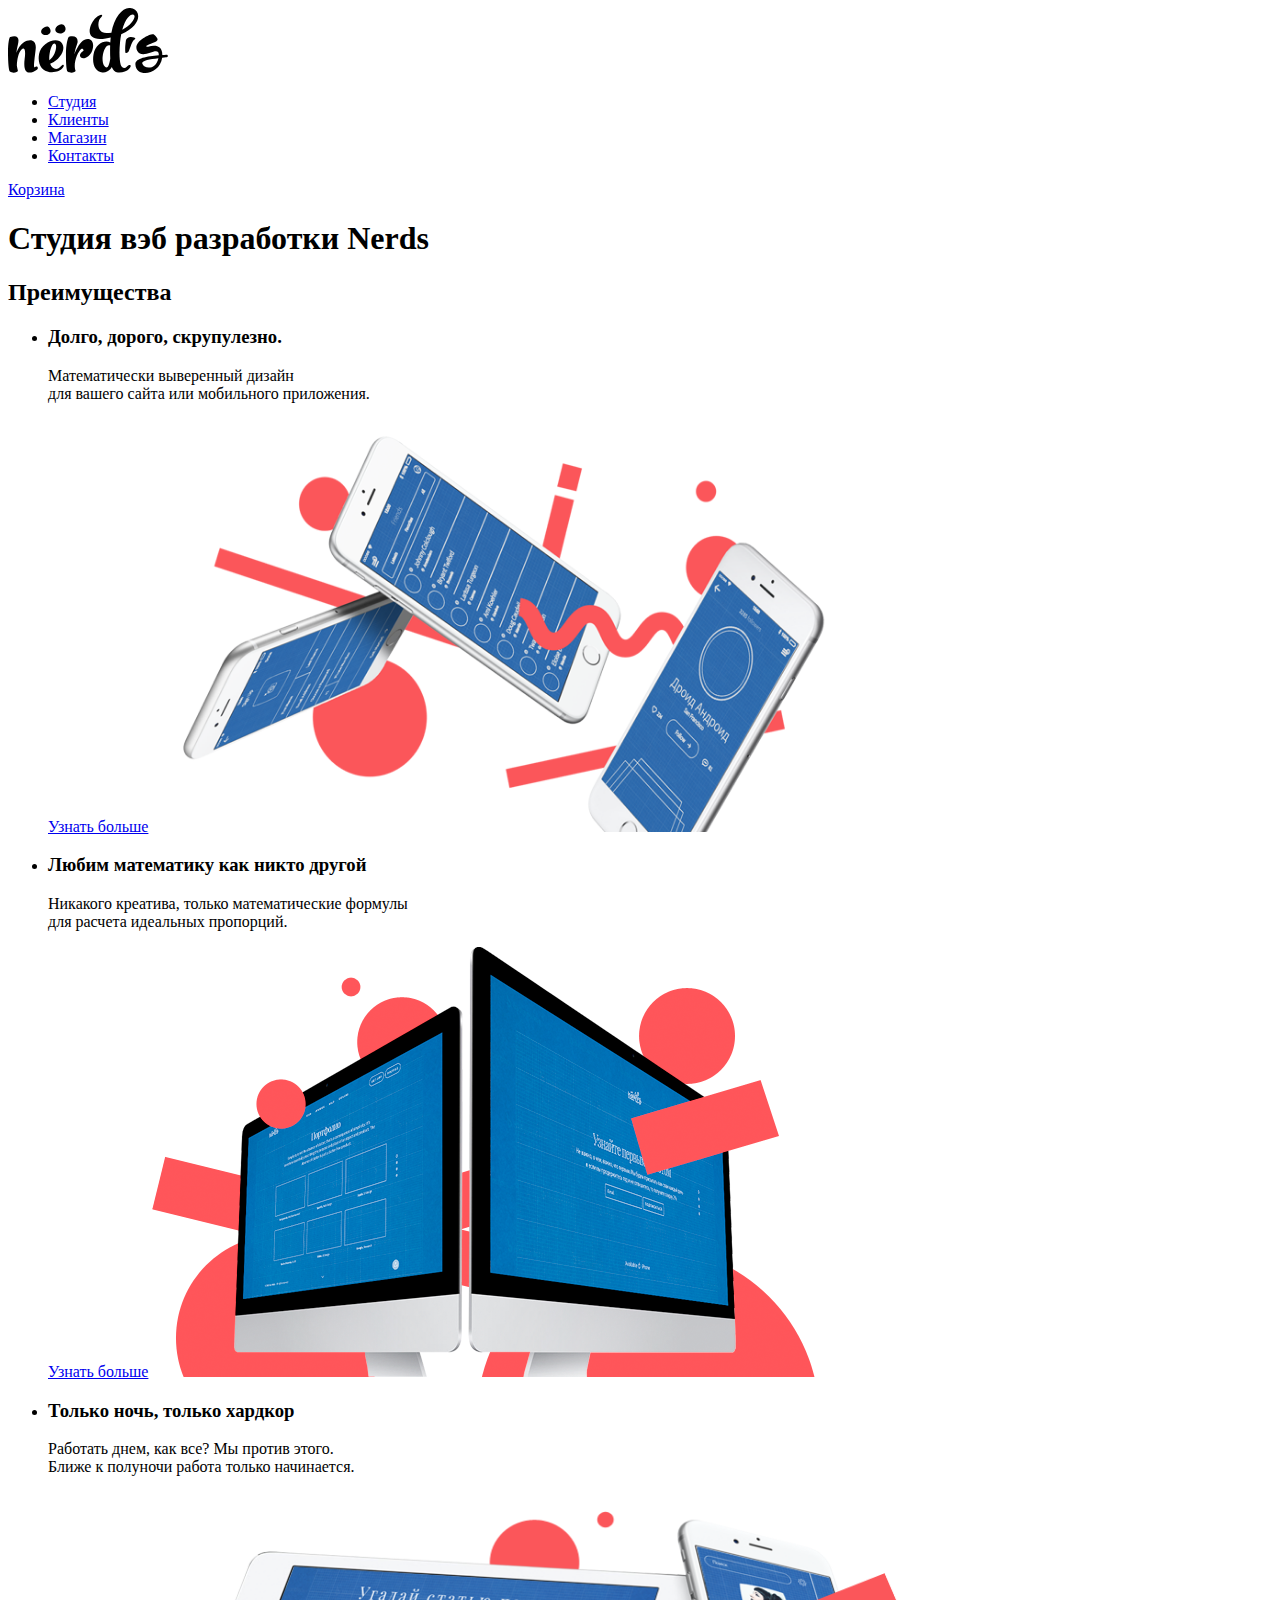
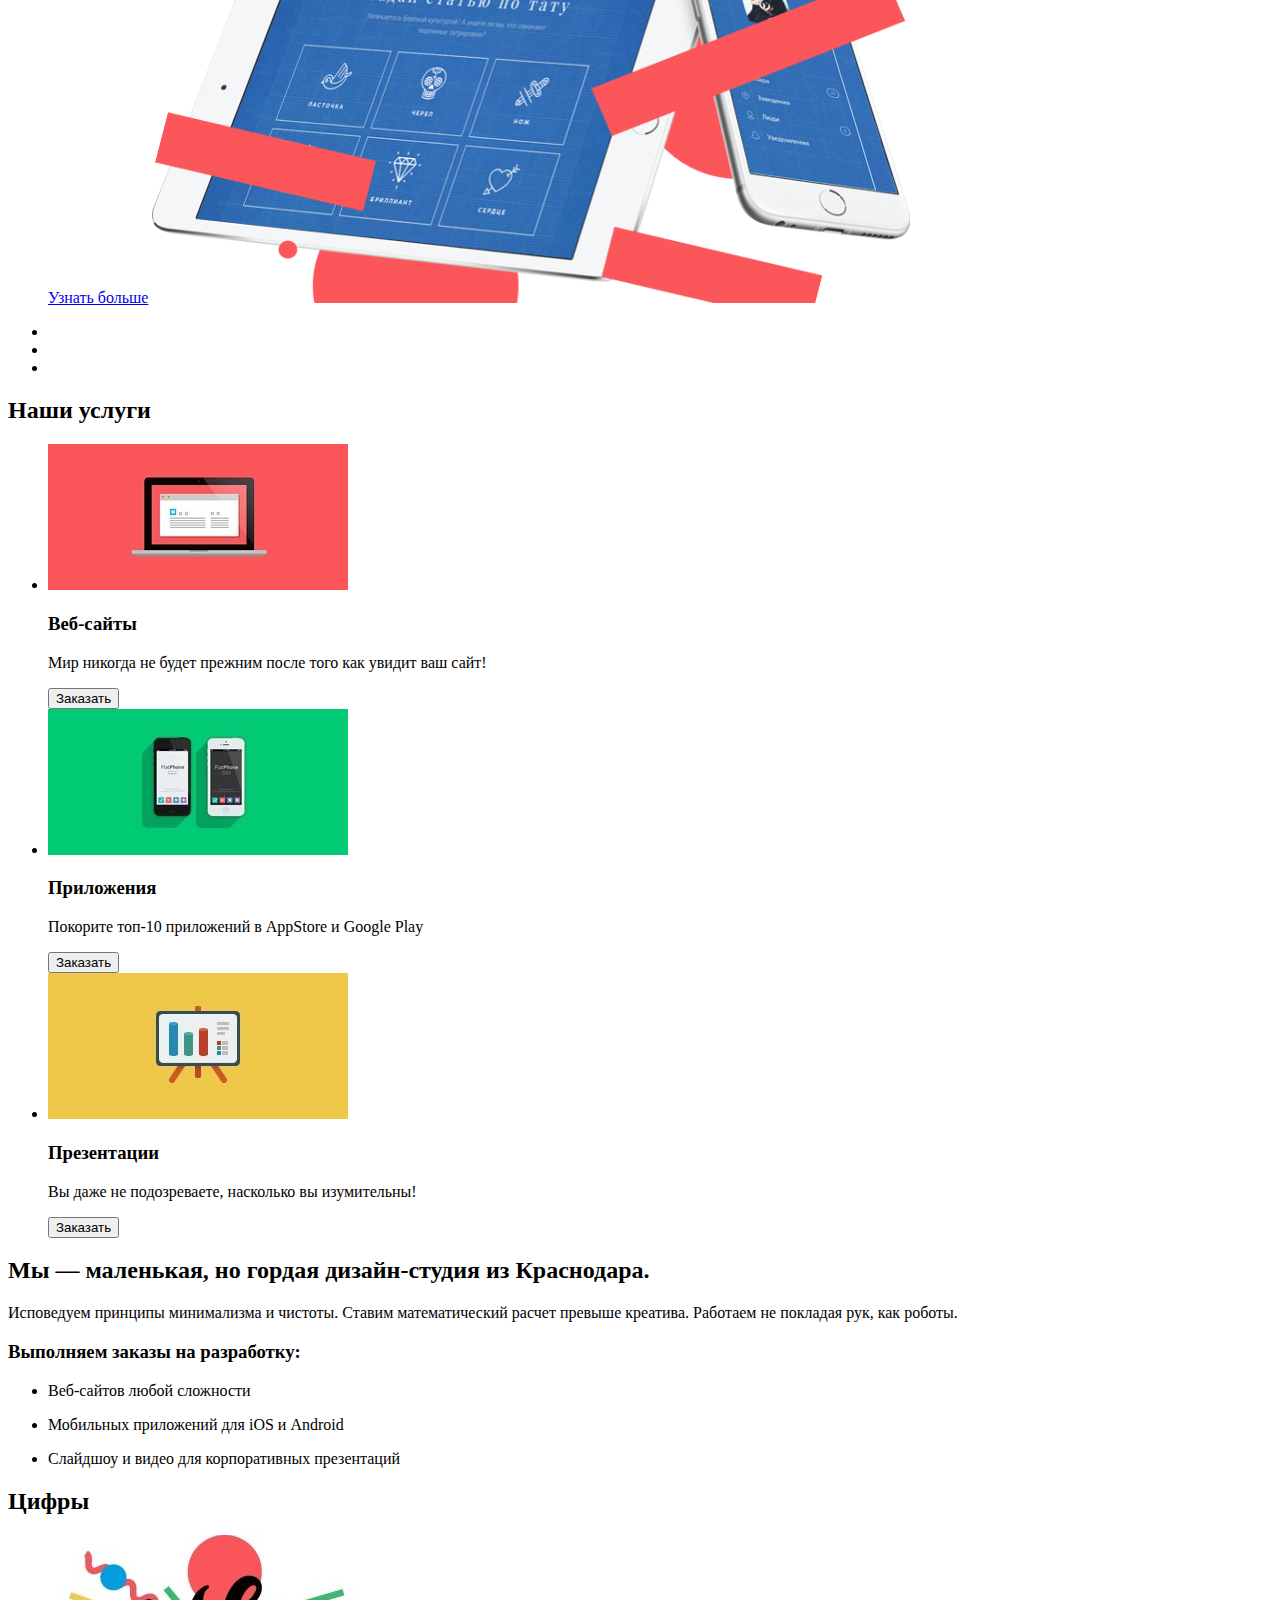
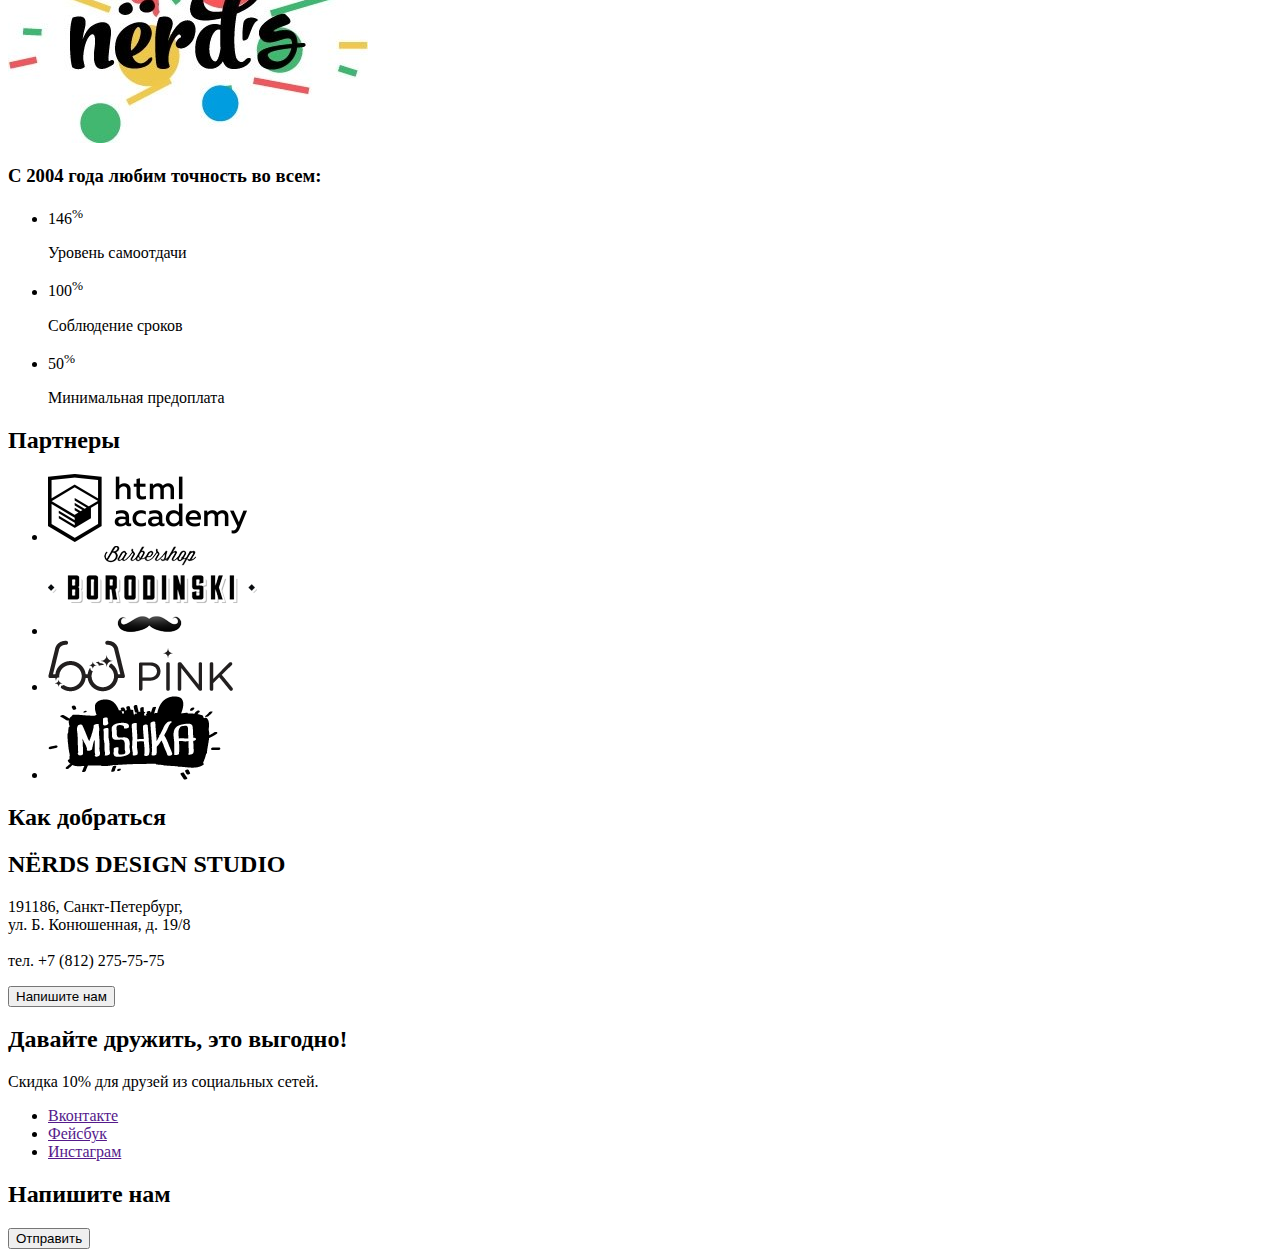
==== index.html @ 8a961022 "Добавил разметку пагинации слайдера" ====
<!DOCTYPE html>
<html lang="ru">

<head>
  <meta charset="utf-8">
  <title>HTML Academy: Нёрдс</title>
</head>

<body>
  <header>
    <nav>
      <a>
        <img src="/img/nerds-logo.svg" alt="Логотип компании Nerds">
      </a>
      <ul>
        <li><a href="blank.html">Студия</a></li>
        <li><a href="blank.html">Клиенты</a></li>
        <li><a href="catalog.html">Магазин</a></li>
        <li><a href="blank.html">Контакты</a></li>
      </ul>
      <a href="blank.html">Корзина</a>
    </nav>
  </header>
  <main>
    <h1>Студия вэб разработки Nerds</h1>
    <section>
      <h2>Преимущества</h2>
      <ul>
        <li>
          <h3>Долго, дорого, скрупулезно.</h3>
          <p>Математически выверенный дизайн <br>
            для вашего сайта или мобильного приложения.</p>
          <a href="blank.html">Узнать больше</a>
          <img width="698" height="413" src="/img/nerds_index_slide1_.png_0.png" alt="Изображение мобильных телефонов">
        </li>
        <li>
          <h3>Любим математику как никто другой</h3>
          <p>Никакого креатива, только математические формулы <br>
            для расчета идеальных пропорций.</p>
          <a href="blank.html">Узнать больше</a>
          <img src="/img/nerds_index_slide2_.png_0.png" alt="Изображение мониторов">
        </li>
        <li>
          <h3>Только ночь, только хардкор</h3>
          <p>Работать днем, как все? Мы против этого.<br>
            Ближе к полуночи работа только начинается.</p>
          <a href="blank.html">Узнать больше</a>
          <img width="759" height="411" src="/img/nerds_index_slide3_.png_0.png" alt="Приложения">
        </li>
      </ul>
      <!-- пагинация для слайдера -->
      <ul>
        <li>
          <a href="#"></a>
        </li>
        <li>
          <a href="#"></a>
        </li>
        <li>
          <a href="#"></a>
        </li>
      </ul>
    </section>
    <section>
      <h2>
        Наши услуги
      </h2>
      <ul>
        <li>
          <img src="/img/illustration_1_2234.jpg" alt="Изображение веб-сайты">
          <h3>Веб-сайты</h3>
          <p>Мир никогда не будет прежним после того как увидит ваш сайт!</p>
          <button type="button">Заказать</button>
        </li>
        <li> <img src="/img/illustration_2_2233.jpg" alt="Изображение Приложения">
          <h3>Приложения</h3>
          <p>Покорите топ-10 приложений в AppStore и Google Play</p>
          <button type="button">Заказать</button>
        </li>
        <li> <img src="/img/illustration_3_2232.jpg" alt="Изображение презентации">
          <h3>Презентации</h3>
          <p>Вы даже не подозреваете, насколько вы изумительны!</p>
          <button type="button">Заказать</button>
        </li>
      </ul>
    </section>
    <section>
      <h2>Мы — маленькая, но гордая дизайн-студия из Краснодара.</h2>
      <p>Исповедуем принципы минимализма и чистоты. Ставим математический расчет превыше креатива. Работаем не покладая
        рук, как роботы.</p>
      <h3>Выполняем заказы на разработку:</h3>
      <ul>
        <li>
          <p>Веб-сайтов любой сложности</p>
        </li>
        <li>
          <p>Мобильных приложений для iOS и Android</p>
        </li>
        <li>Слайдшоу и видео для корпоративных презентаций</li>
      </ul>
    </section>
    <section>
      <h2>Цифры</h2>
      <img src="/img/nerds_illustration_2231.jpg" alt="Логотип на фоне" width="360" height="208">
      <h3>С 2004 года любим точность во всем:</h3>
      <ul>
        <li>
          <p>146<sup>%</sup></p>
          <p>Уровень самоотдачи</p>
        </li>
        <li>
          <p>100<sup>%</sup></p>
          <p>Соблюдение сроков</p>
        </li>
        <li>
          <p>50<sup>%</sup></p>
          <p>Минимальная предоплата</p>
        </li>
      </ul>
    </section>
    <section>
      <h2>Партнеры</h2>
      <ul>
        <li><a href="https://htmlacademy.ru/intensive/htmlcss"><img src="/img/logo_1.png_2227.png"
              alt="логотип html academy" width="199" height="68"></a></li>
        <li><a href="blank.html"><img src="/img/logo_2.png_2228.png" alt="лого барбершоп бородинский" width="209"
              height="90"></a></li>
        <li><a href="blank.html"><img src="/img/logo_3.png_2229.png" alt="лого pink" width="185" height="52"></a></li>
        <li><a href="blank.html"><img src="/img/logo_4.png_2230.png" alt="лого mishka" width="173" height="84"></a></li>
      </ul>
    </section>
  </main>
  <footer>
    <section>
      <h2>Как добраться</h2>

      <!-- Блок карты: интерактивная карта. Высота карты постоянная, ширина подстраивается под ширину вьюпорта, но не уже контентной ширины макета. На карте размещён маркер. Центр карты соответствует центру блока в макете. Допустимо использовать как стандартный, так и кастомный маркер. Реализация по желанию. -->
    </section>
    <section>
      <h2>NЁRDS DESIGN STUDIO</h2>
      <p>191186, Санкт-Петербург,<br>
        ул. Б. Конюшенная, д. 19/8<br>
        <br>
        тел. +7 (812) 275-75-75</p>
        <!-- Клик по кнопке «Напишите нам» открывает модальное окно с формой обратной связи. Окно позиционируется относительно вьюпорта, а не страницы. -->
      <button type="button">Напишите нам</button>
    </section>
    <section>
      <h2>Давайте дружить, это выгодно!</h2>
      <p>Скидка 10% для друзей из социальных сетей.</p>
      <ul>
        <li><a href="">Вконтакте</a></li>
        <li><a href="">Фейсбук</a></li>
        <li><a href="">Инстаграм</a></li>
      </ul>
    </section>
  </footer>
<section>
  <h2>Напишите нам</h2>
  <form action="">
    <!-- Реализовать Форму -->
  </form>
  <button type="button">Отправить</button>
</section>
</body>

</html>
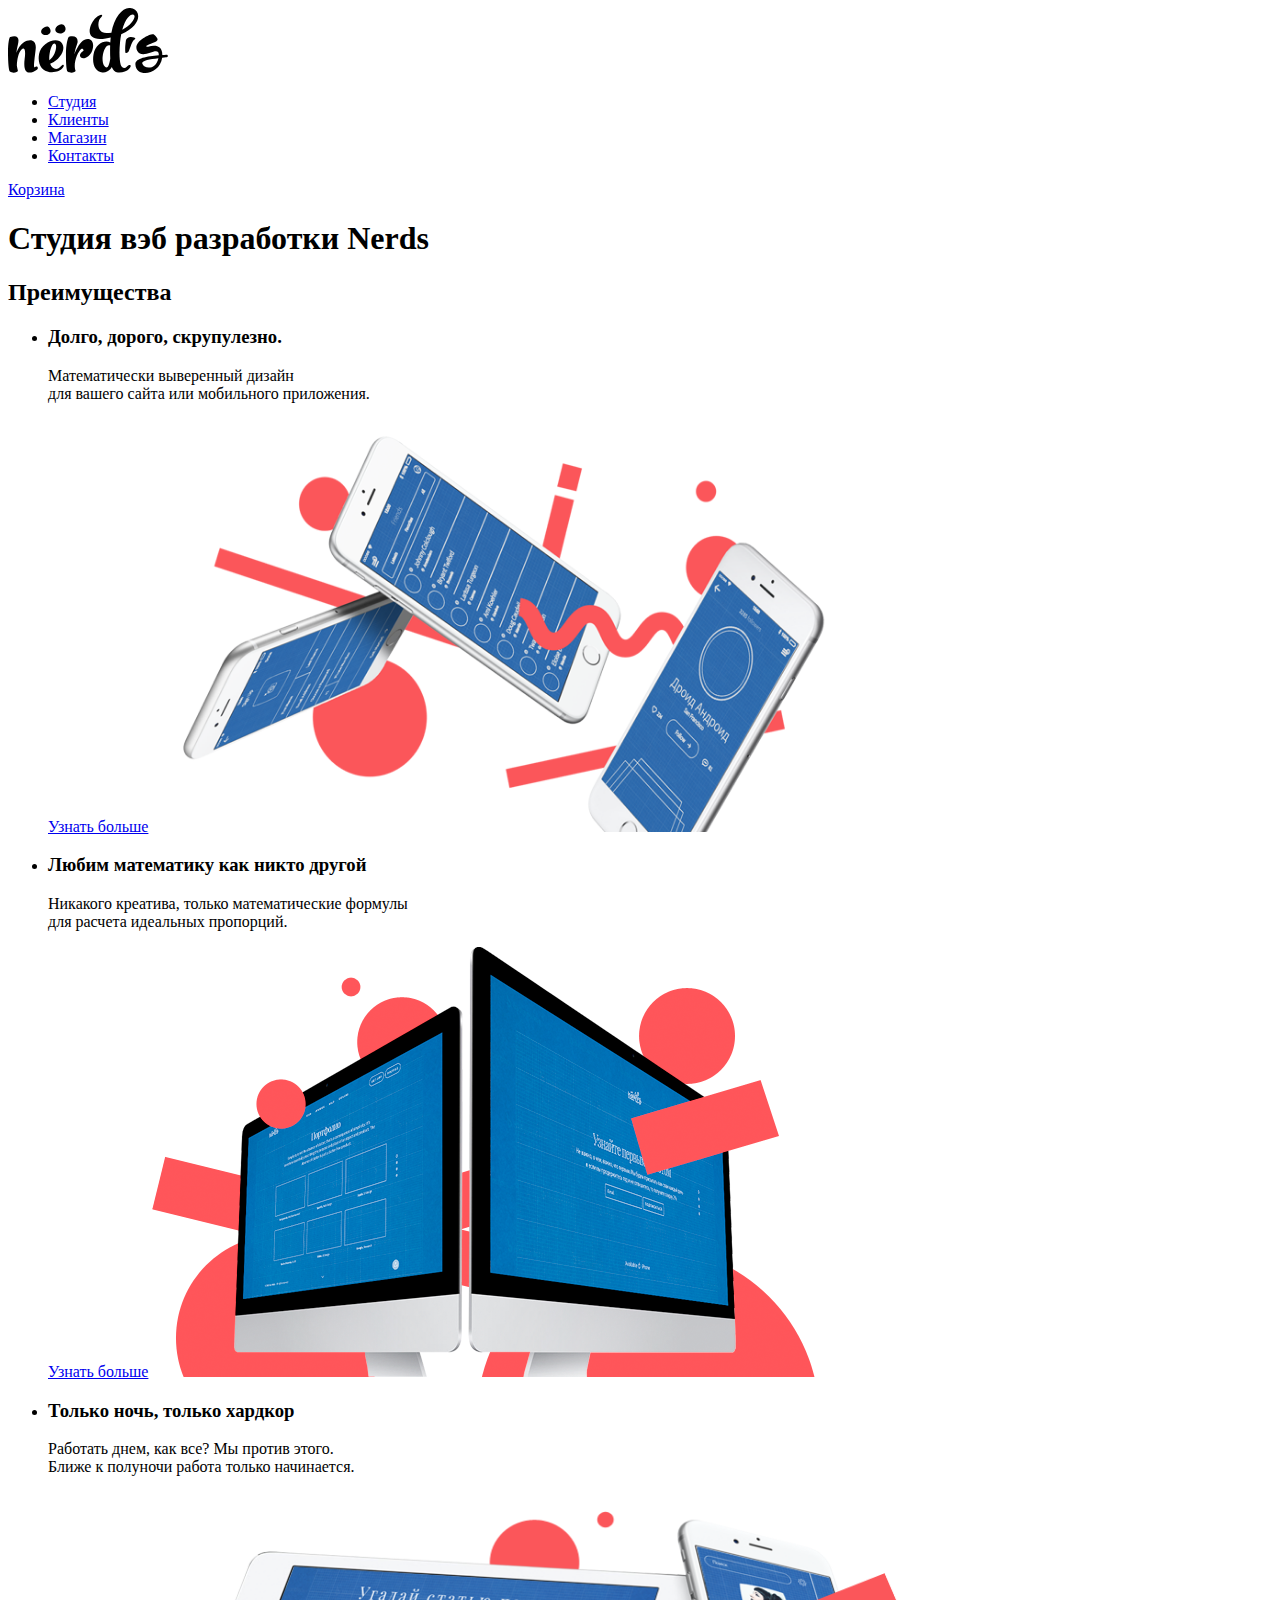
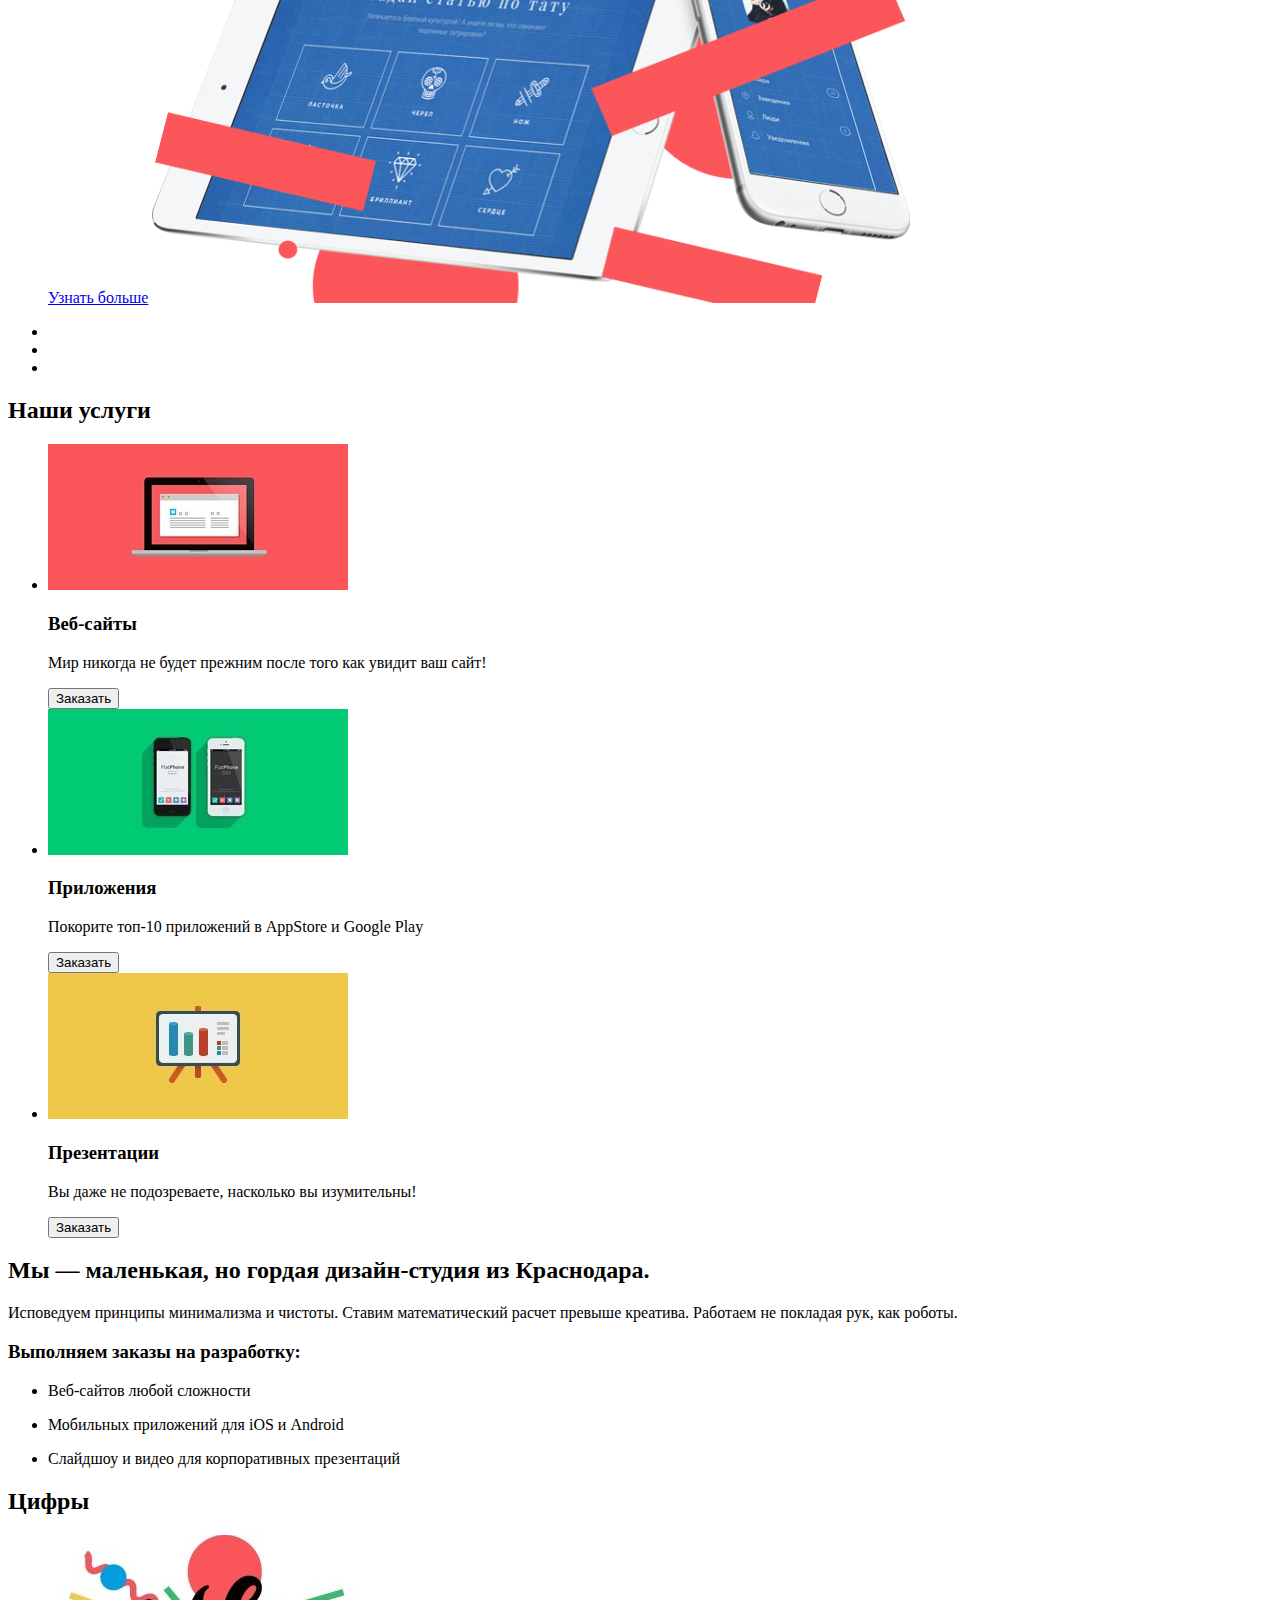
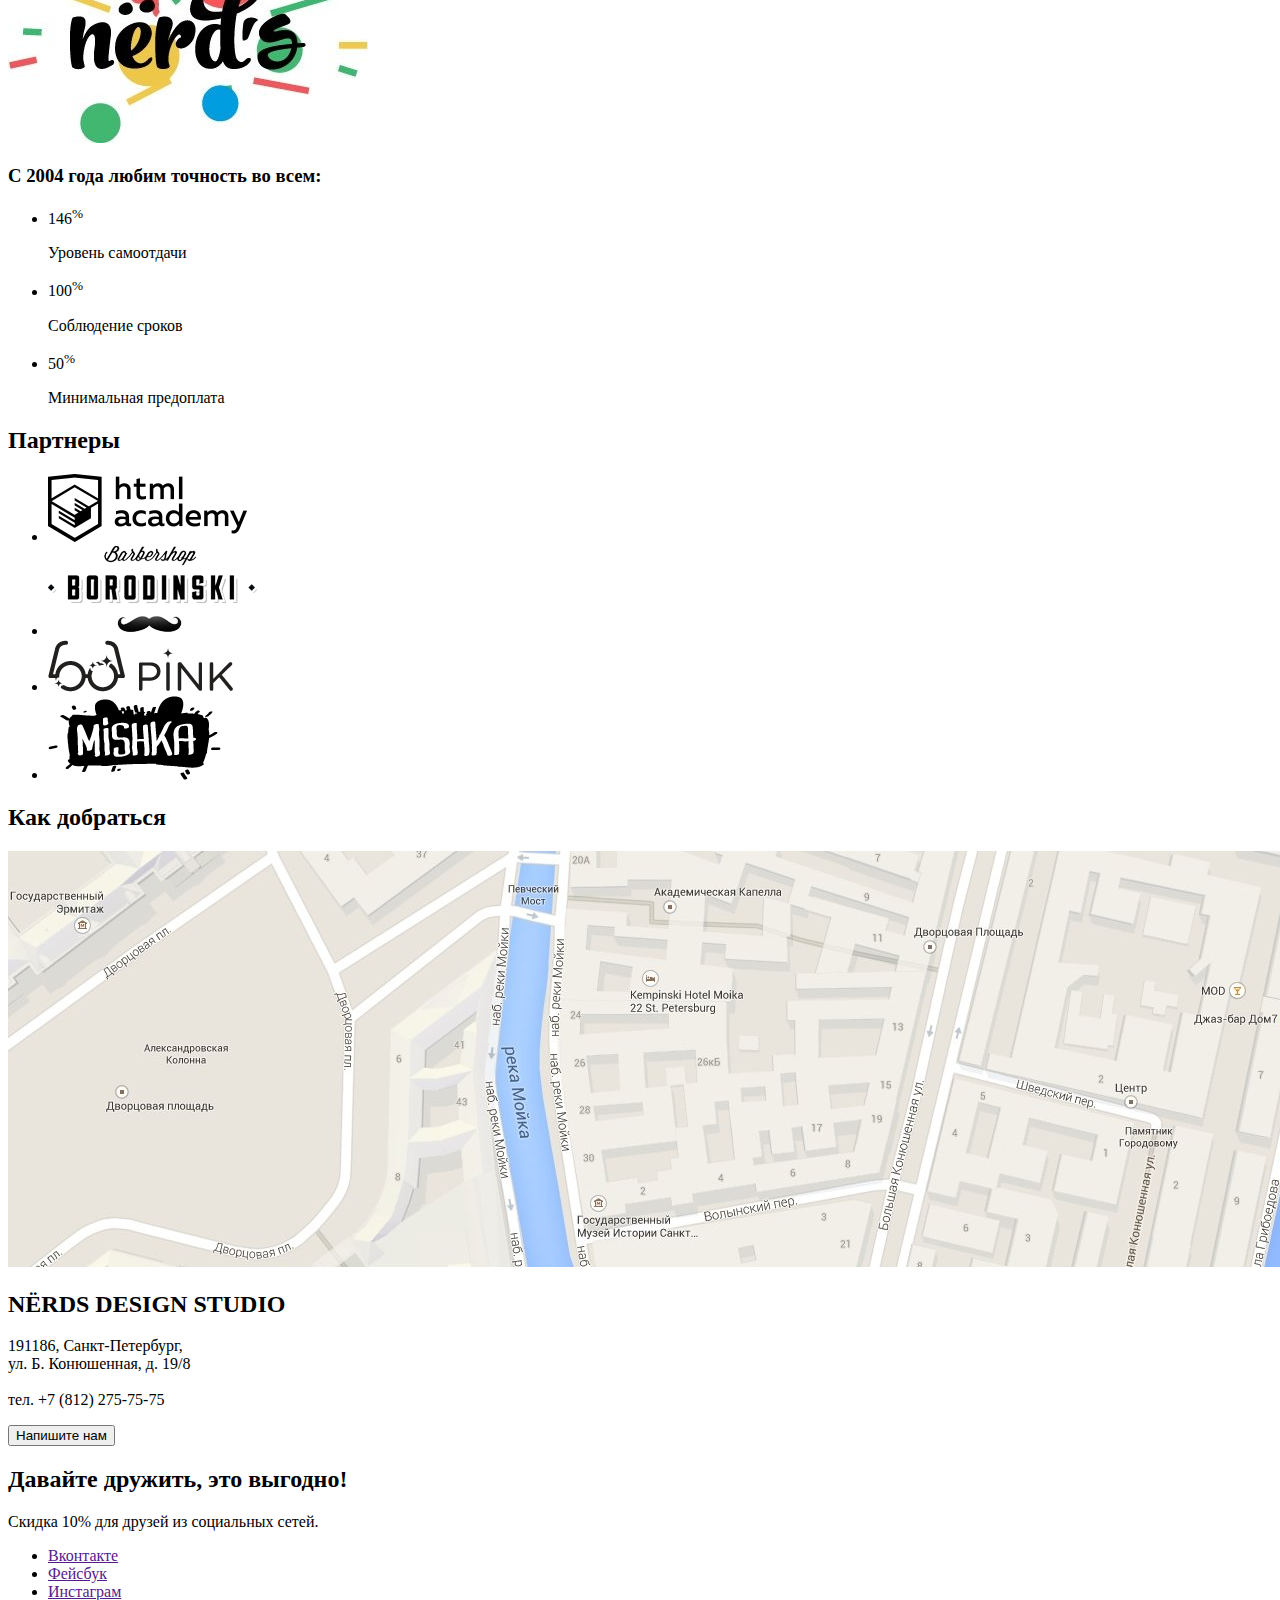
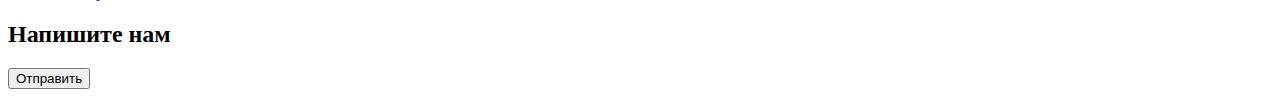
==== commit 9336dd07: "Добавил изображение карты в футер" ====
--- a/index.html
+++ b/index.html
@@ -133,7 +133,7 @@
   <footer>
     <section>
       <h2>Как добраться</h2>
-
+      <img src="/img/map_1_1999.jpg" alt="Изображение карты с маркером" width="1440" height="416">
       <!-- Блок карты: интерактивная карта. Высота карты постоянная, ширина подстраивается под ширину вьюпорта, но не уже контентной ширины макета. На карте размещён маркер. Центр карты соответствует центру блока в макете. Допустимо использовать как стандартный, так и кастомный маркер. Реализация по желанию. -->
     </section>
     <section>
@@ -142,7 +142,7 @@
         ул. Б. Конюшенная, д. 19/8<br>
         <br>
         тел. +7 (812) 275-75-75</p>
-        <!-- Клик по кнопке «Напишите нам» открывает модальное окно с формой обратной связи. Окно позиционируется относительно вьюпорта, а не страницы. -->
+      <!-- Клик по кнопке «Напишите нам» открывает модальное окно с формой обратной связи. Окно позиционируется относительно вьюпорта, а не страницы. -->
       <button type="button">Напишите нам</button>
     </section>
     <section>
@@ -155,13 +155,13 @@
       </ul>
     </section>
   </footer>
-<section>
-  <h2>Напишите нам</h2>
-  <form action="">
-    <!-- Реализовать Форму -->
-  </form>
-  <button type="button">Отправить</button>
-</section>
+  <section>
+    <h2>Напишите нам</h2>
+    <form action="">
+      <!-- Реализовать Форму -->
+    </form>
+    <button type="button">Отправить</button>
+  </section>
 </body>
 
 </html>
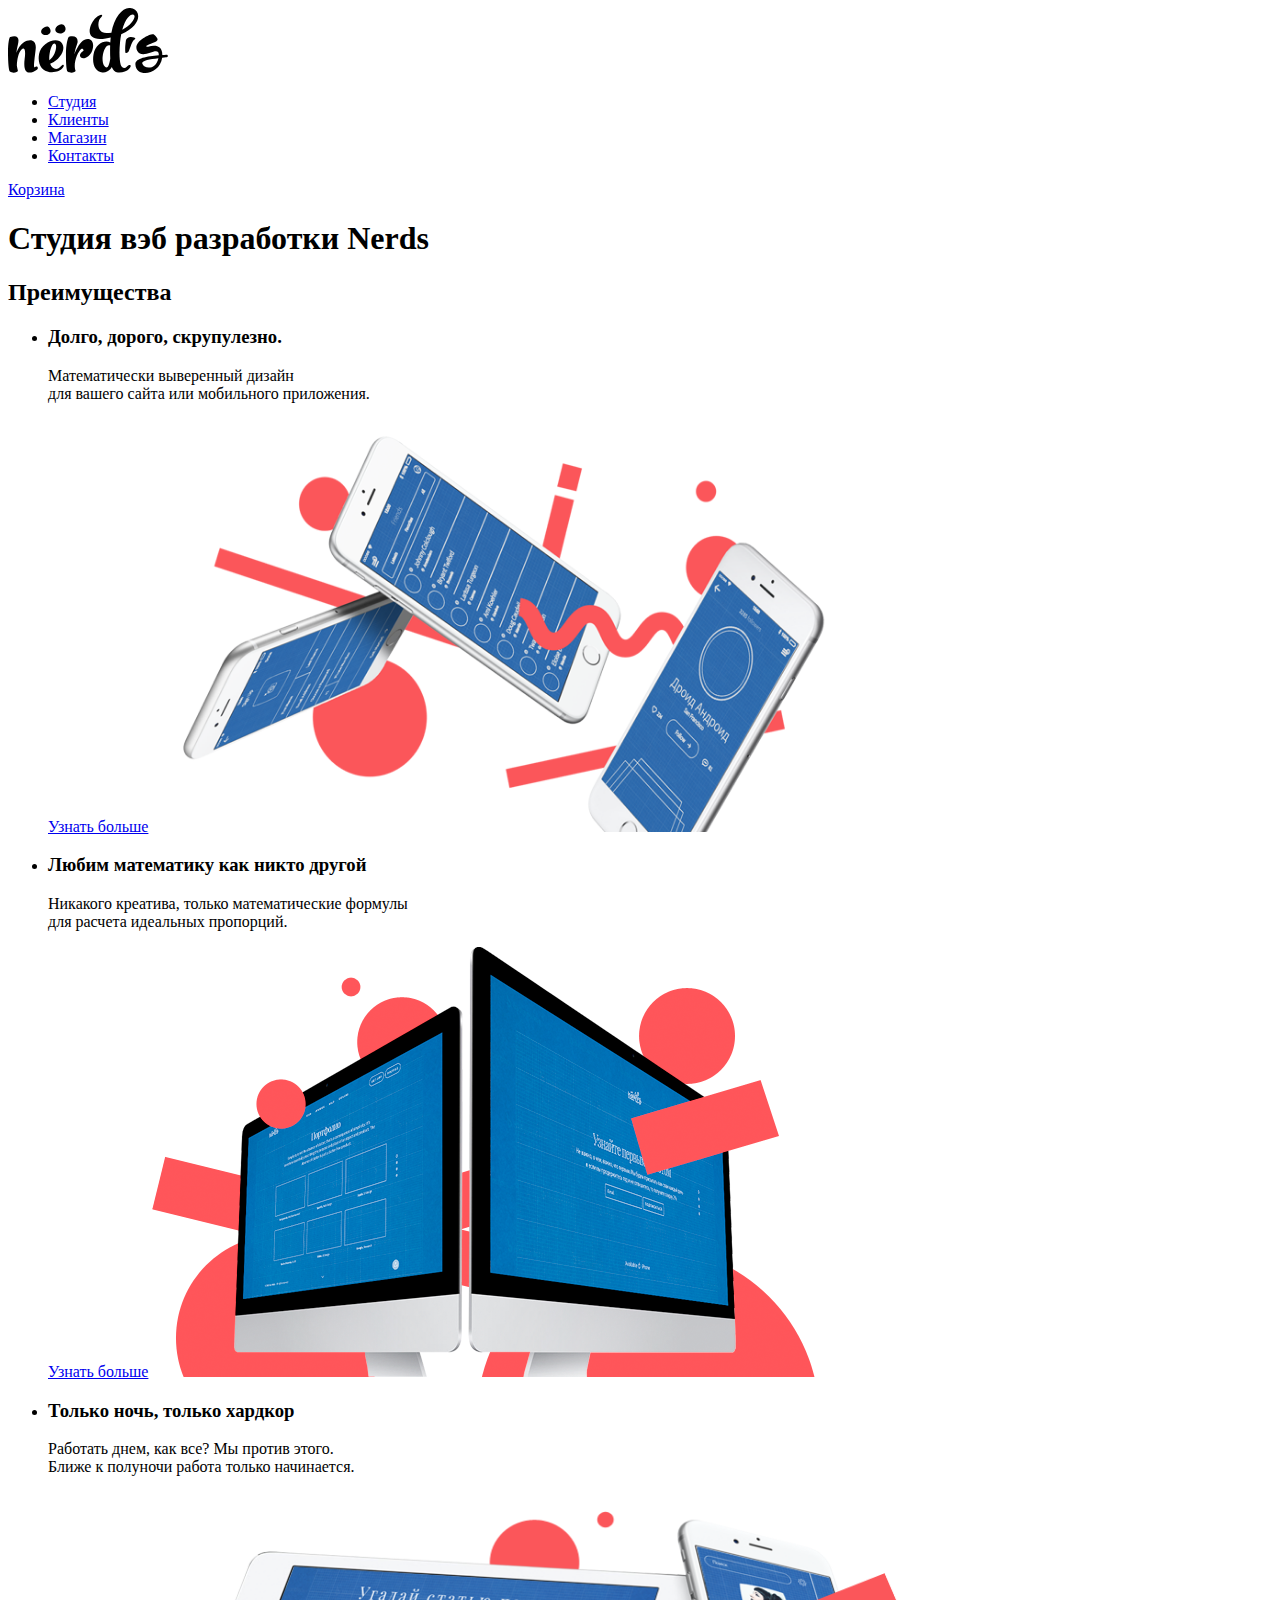
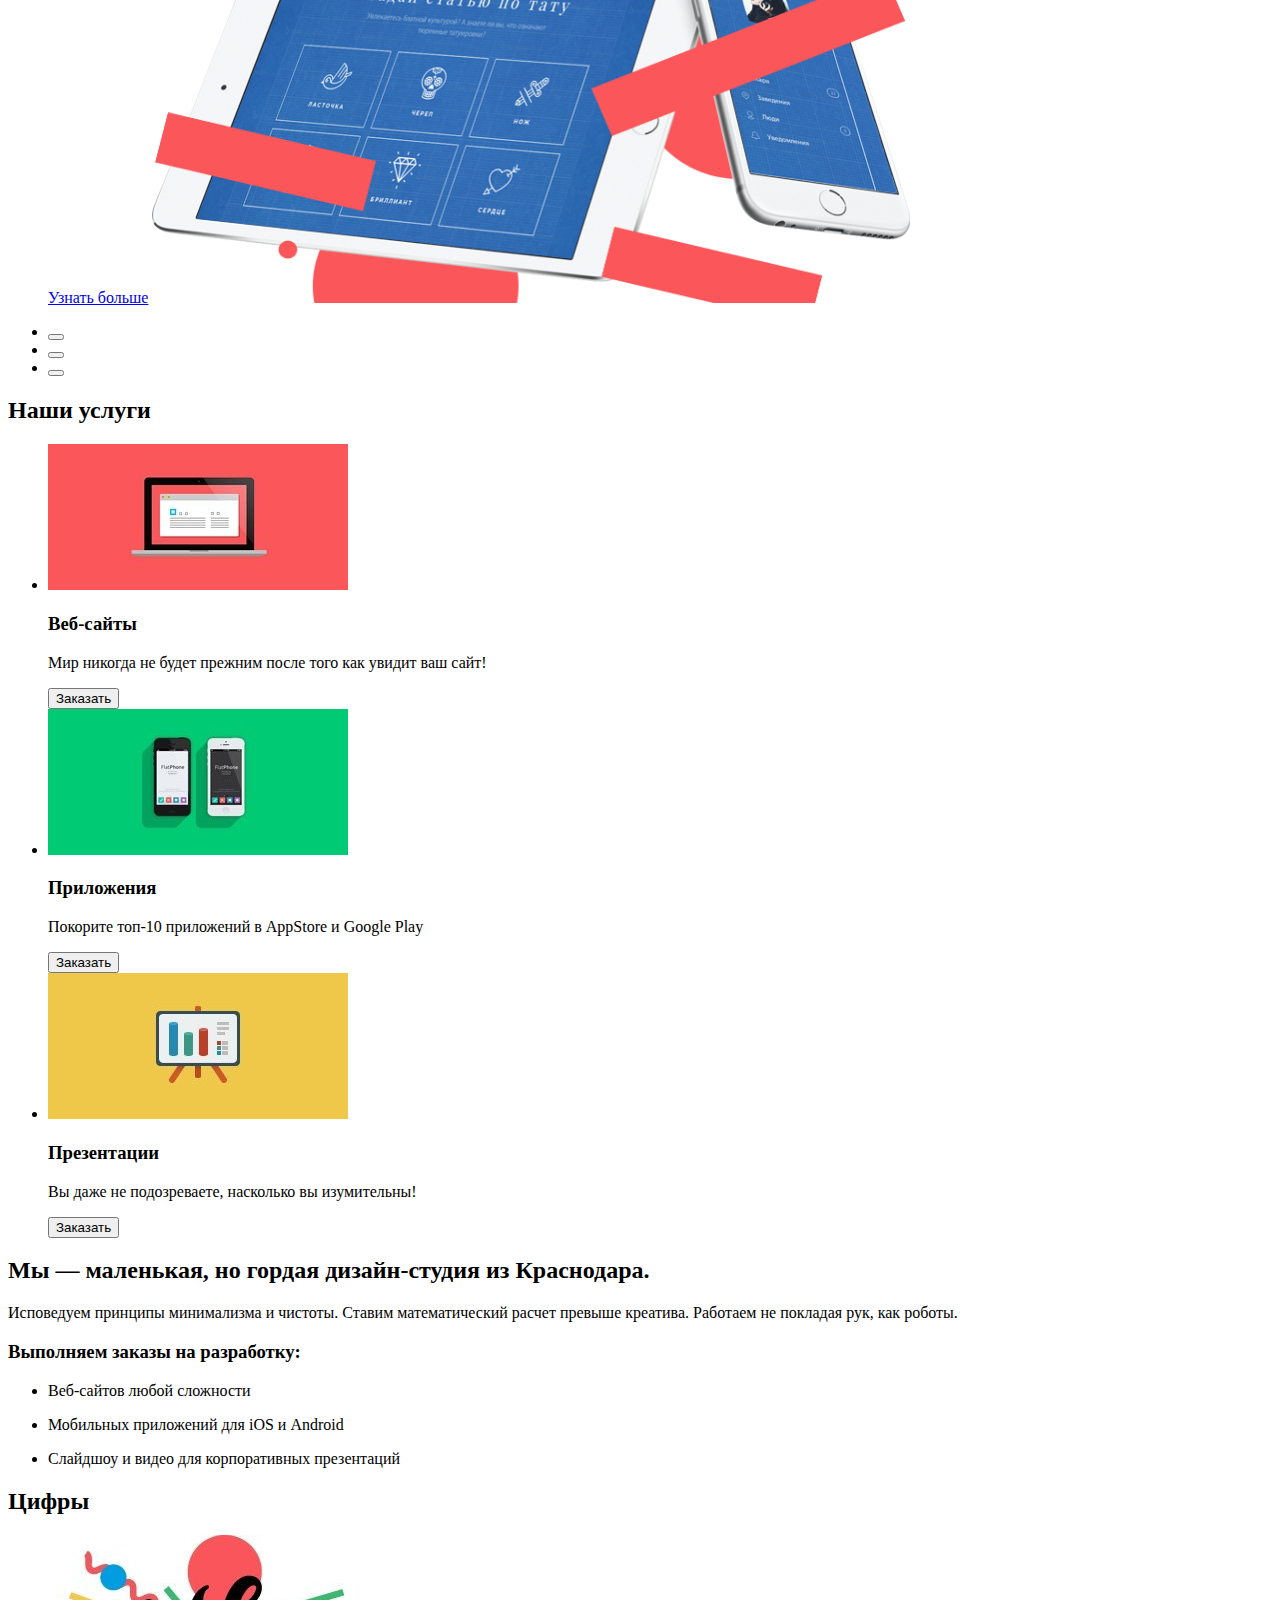
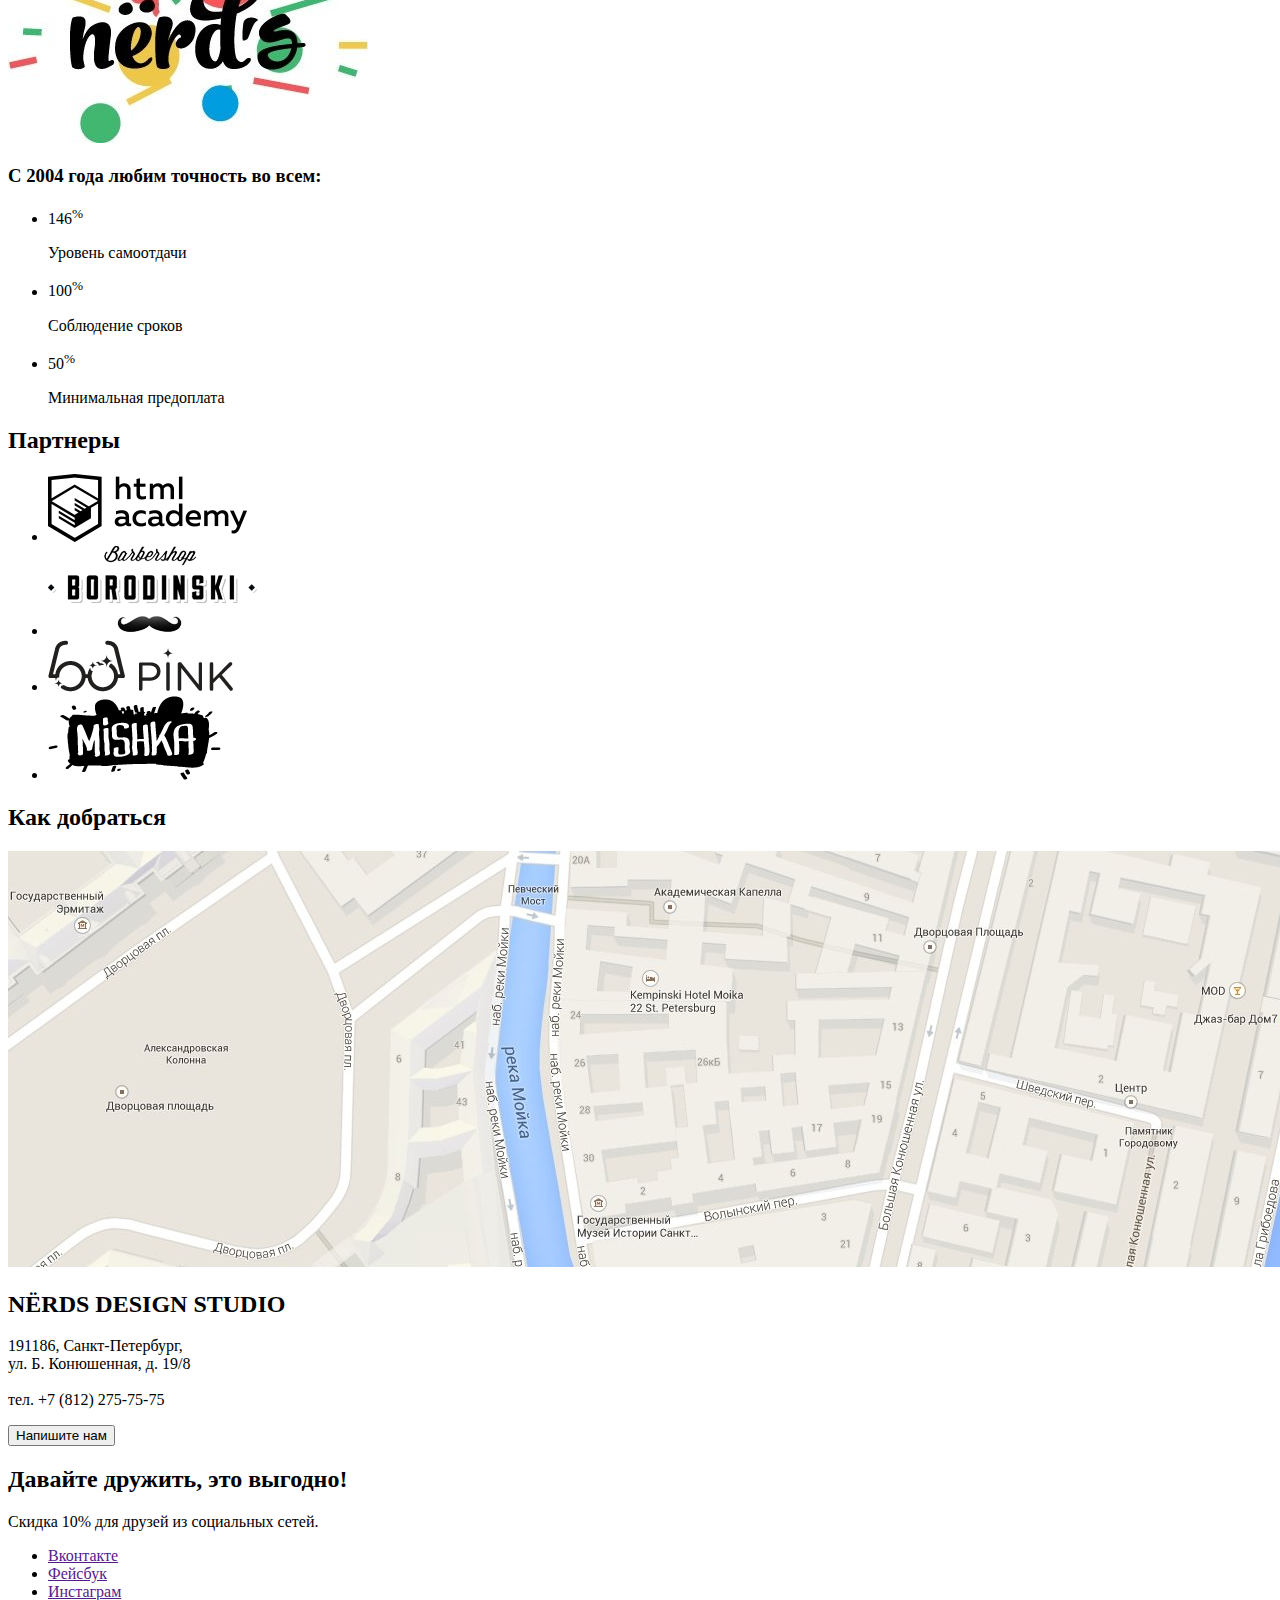
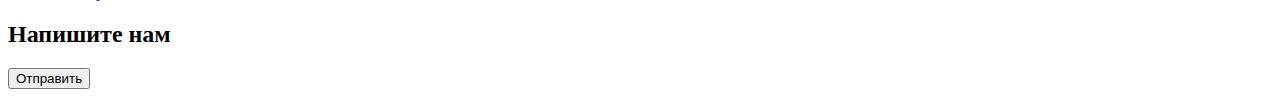
==== commit e3c6bc06: "Изменил теги для точек слайдера в шапке" ====
--- a/index.html
+++ b/index.html
@@ -10,7 +10,7 @@
   <header>
     <nav>
       <a>
-        <img src="/img/nerds-logo.svg" alt="Логотип компании Nerds">
+        <img src="/img/nerds-logo.svg" alt="Логотип компании Nerds" width="160" height="65">
       </a>
       <ul>
         <li><a href="blank.html">Студия</a></li>
@@ -51,13 +51,13 @@
       <!-- пагинация для слайдера -->
       <ul>
         <li>
-          <a href="#"></a>
+          <button></button>
         </li>
         <li>
-          <a href="#"></a>
+          <button></button>
         </li>
         <li>
-          <a href="#"></a>
+          <button></button>
         </li>
       </ul>
     </section>
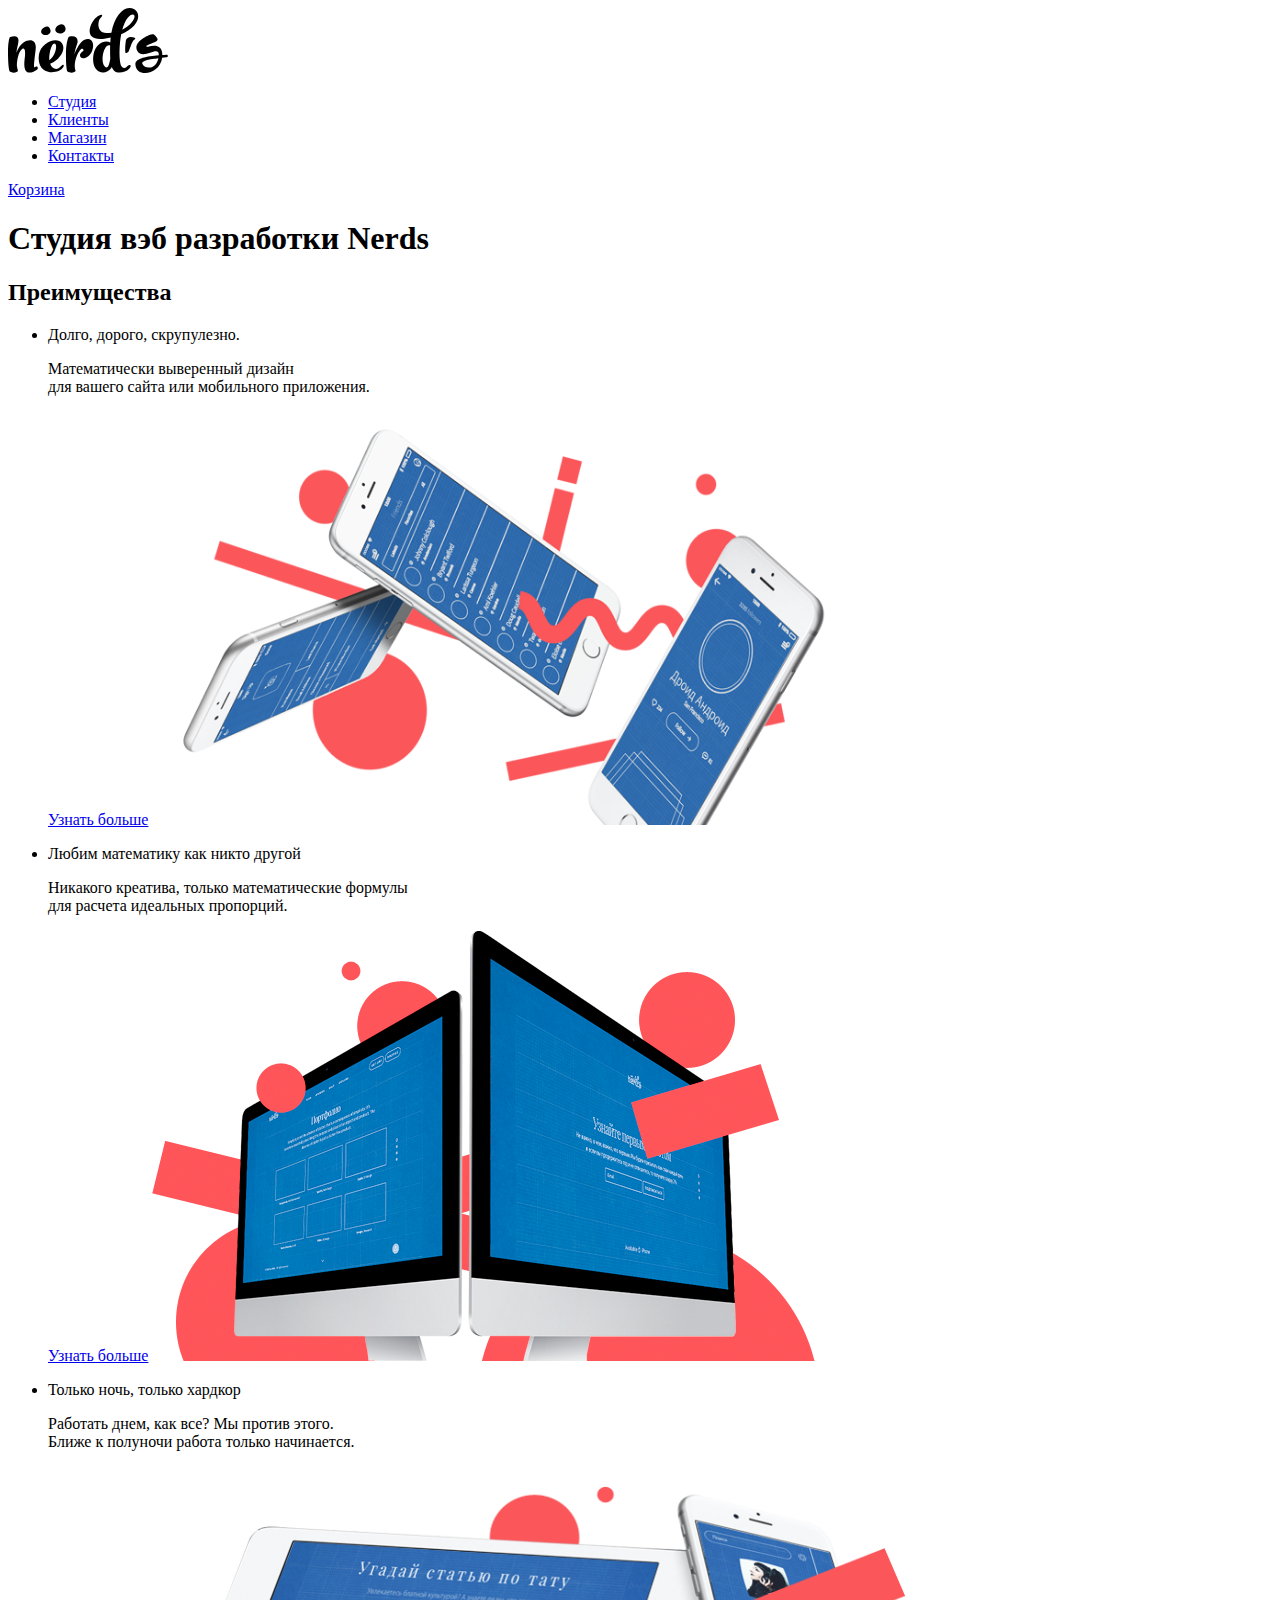
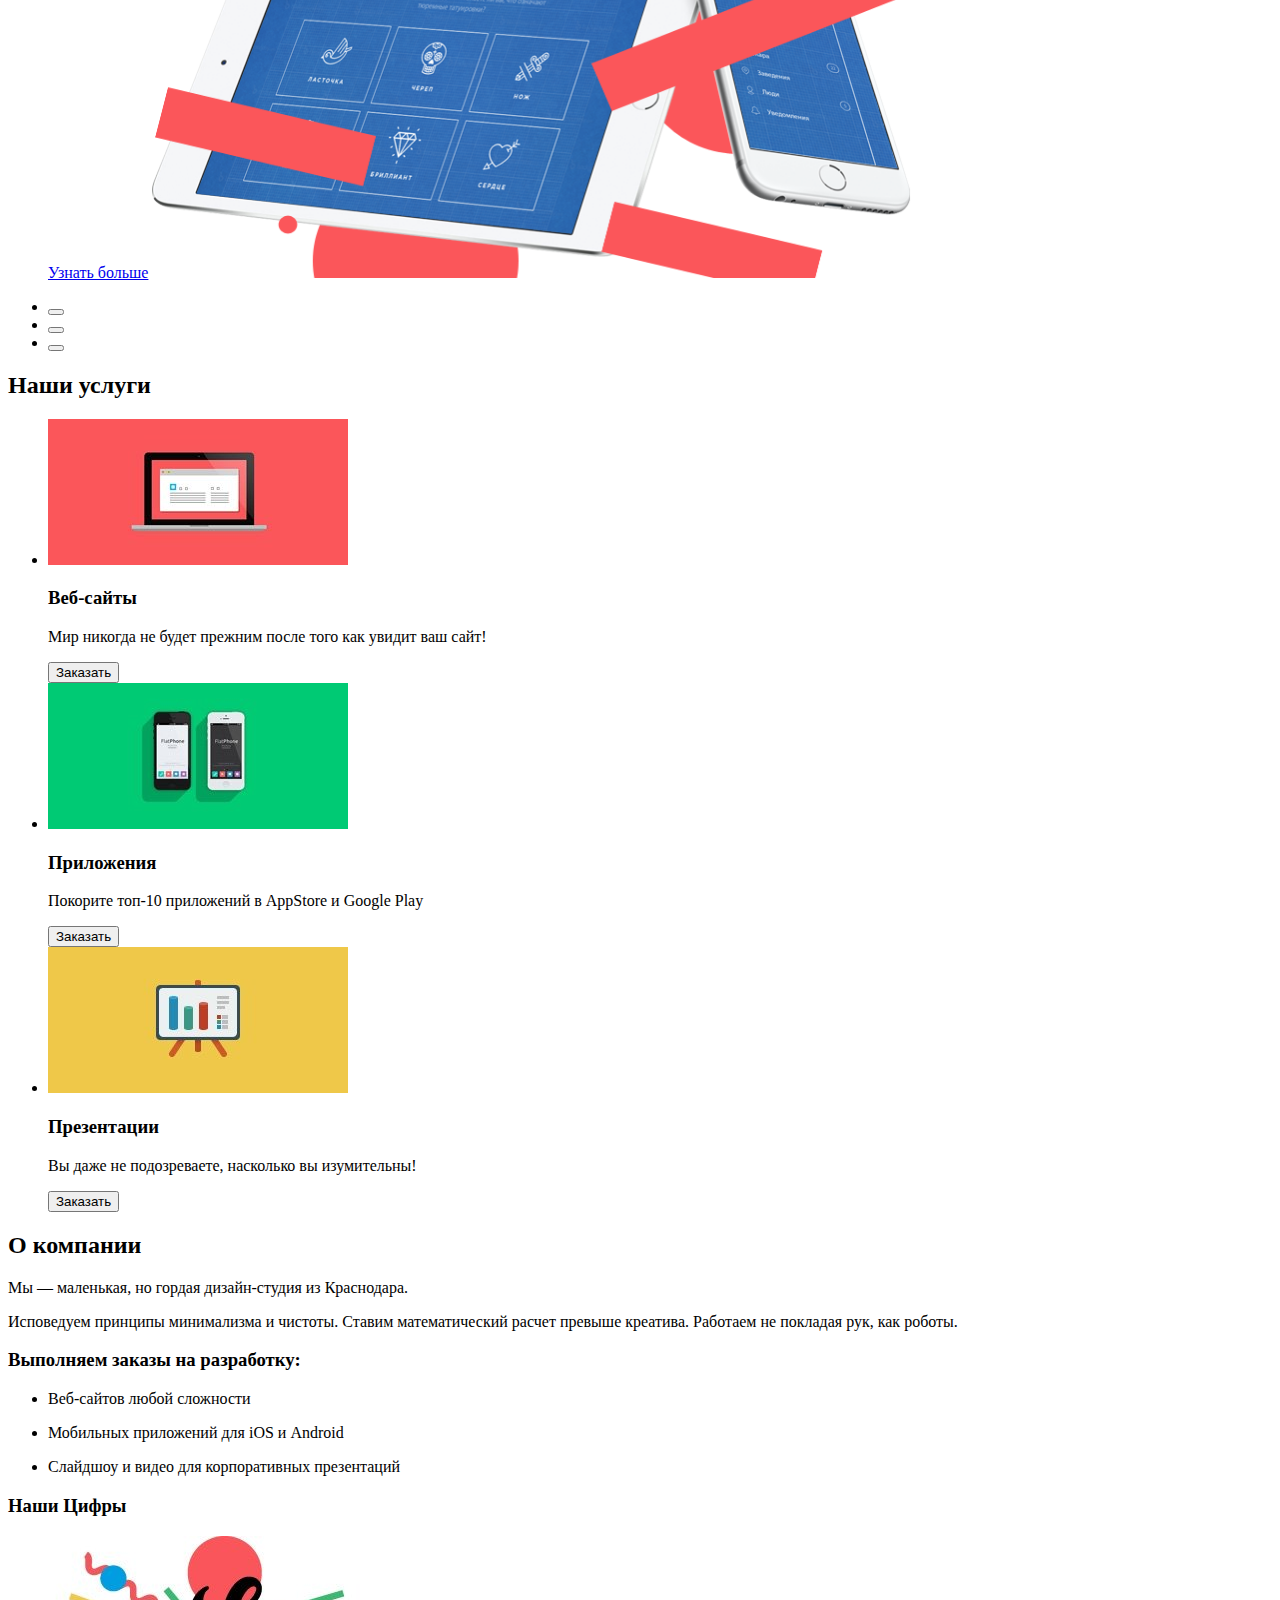
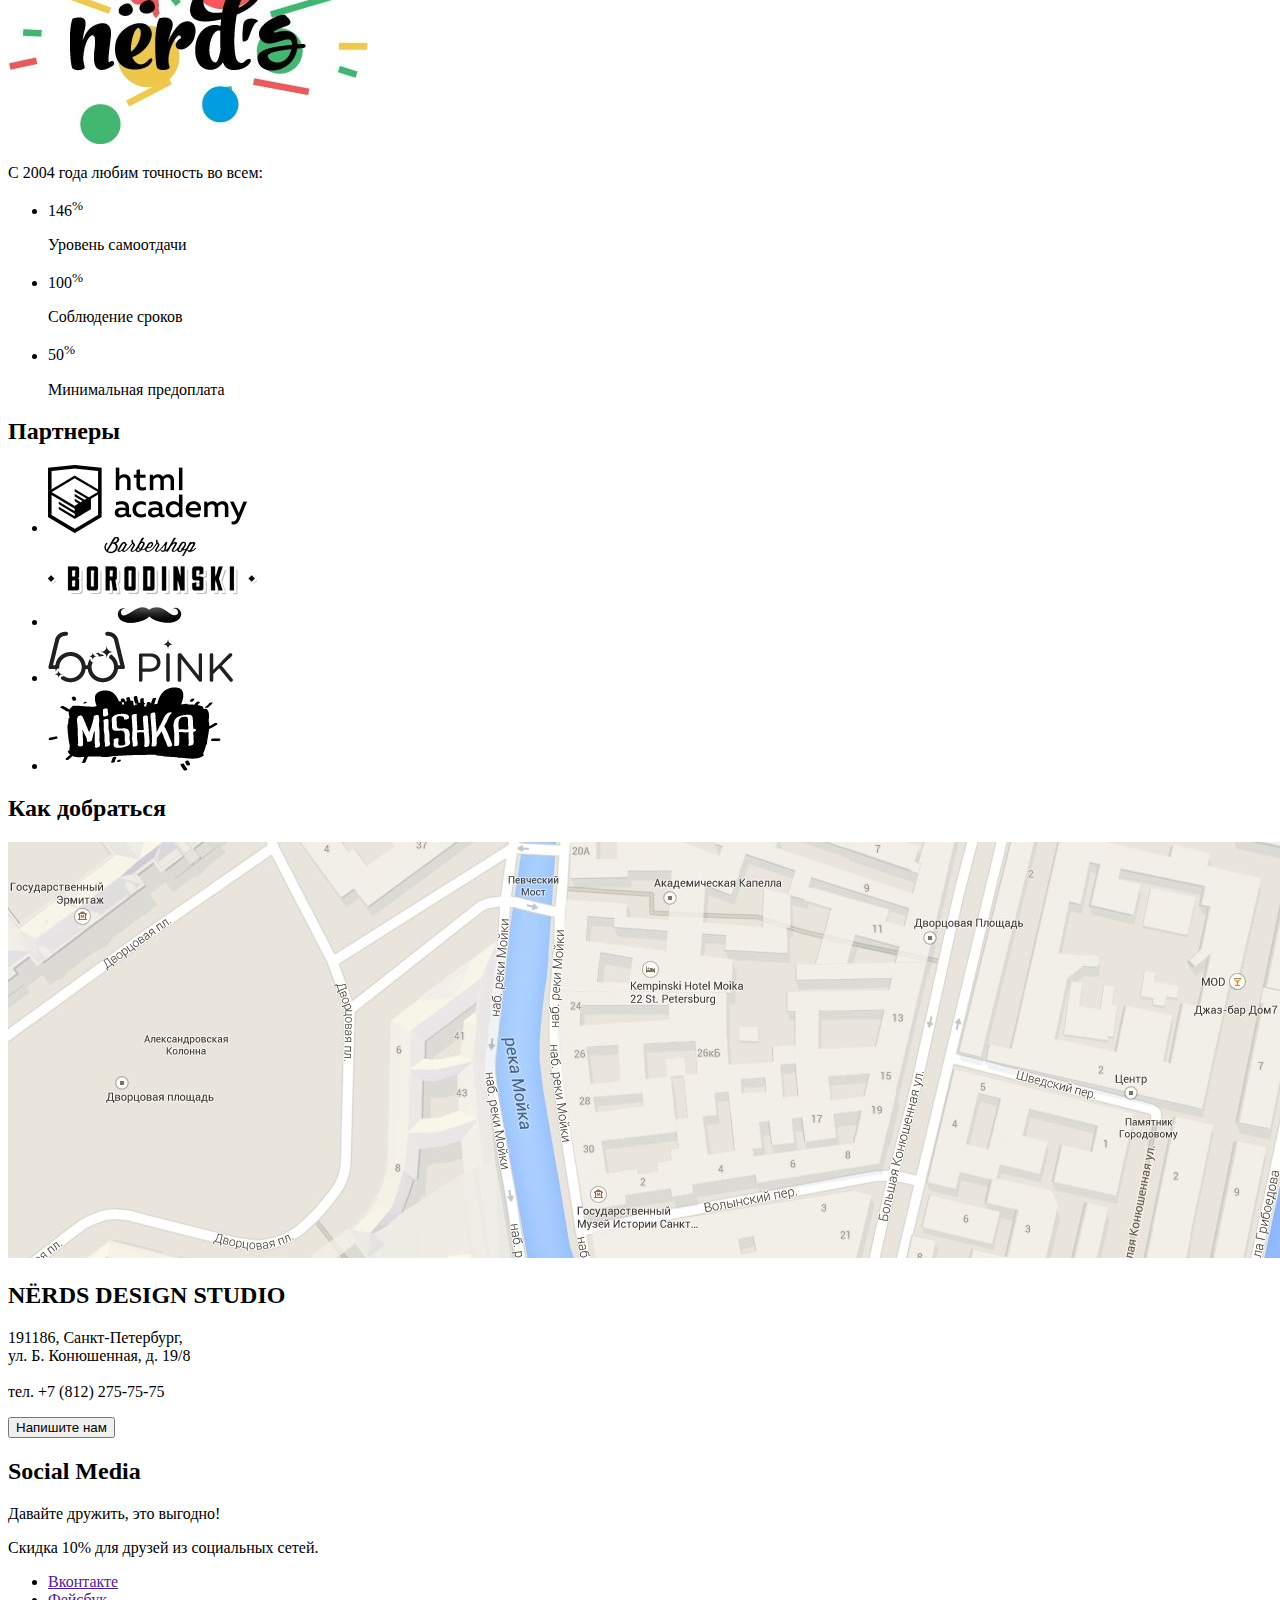
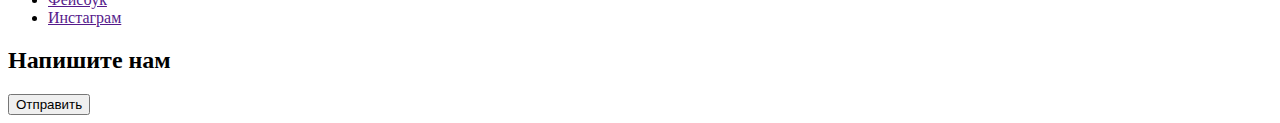
==== commit a37f9c31: "Внес правки в разметку заголовков" ====
--- a/index.html
+++ b/index.html
@@ -22,26 +22,26 @@
     </nav>
   </header>
   <main>
-    <h1>Студия вэб разработки Nerds</h1>
+    <h1 class="visually-hidden">Студия вэб разработки Nerds</h1>
     <section>
-      <h2>Преимущества</h2>
+      <h2 class="visually-hidden">Преимущества</h2>
       <ul>
         <li>
-          <h3>Долго, дорого, скрупулезно.</h3>
+          <p>Долго, дорого, скрупулезно.</p>
           <p>Математически выверенный дизайн <br>
             для вашего сайта или мобильного приложения.</p>
           <a href="blank.html">Узнать больше</a>
           <img width="698" height="413" src="/img/nerds_index_slide1_.png_0.png" alt="Изображение мобильных телефонов">
         </li>
         <li>
-          <h3>Любим математику как никто другой</h3>
+          <p>Любим математику как никто другой</p>
           <p>Никакого креатива, только математические формулы <br>
             для расчета идеальных пропорций.</p>
           <a href="blank.html">Узнать больше</a>
           <img src="/img/nerds_index_slide2_.png_0.png" alt="Изображение мониторов">
         </li>
         <li>
-          <h3>Только ночь, только хардкор</h3>
+          <p>Только ночь, только хардкор</p>
           <p>Работать днем, как все? Мы против этого.<br>
             Ближе к полуночи работа только начинается.</p>
           <a href="blank.html">Узнать больше</a>
@@ -85,7 +85,8 @@
       </ul>
     </section>
     <section>
-      <h2>Мы — маленькая, но гордая дизайн-студия из Краснодара.</h2>
+      <h2 class="visually-hidden">О компании</h2>
+      <p>Мы — маленькая, но гордая дизайн-студия из Краснодара.</p>
       <p>Исповедуем принципы минимализма и чистоты. Ставим математический расчет превыше креатива. Работаем не покладая
         рук, как роботы.</p>
       <h3>Выполняем заказы на разработку:</h3>
@@ -98,11 +99,9 @@
         </li>
         <li>Слайдшоу и видео для корпоративных презентаций</li>
       </ul>
-    </section>
-    <section>
-      <h2>Цифры</h2>
+      <h3 class="visually-hidden">Наши Цифры</h3>
       <img src="/img/nerds_illustration_2231.jpg" alt="Логотип на фоне" width="360" height="208">
-      <h3>С 2004 года любим точность во всем:</h3>
+      <p>С 2004 года любим точность во всем:</p>
       <ul>
         <li>
           <p>146<sup>%</sup></p>
@@ -132,7 +131,7 @@
   </main>
   <footer>
     <section>
-      <h2>Как добраться</h2>
+      <h2 class="visually-hidden">Как добраться</h2>
       <img src="/img/map_1_1999.jpg" alt="Изображение карты с маркером" width="1440" height="416">
       <!-- Блок карты: интерактивная карта. Высота карты постоянная, ширина подстраивается под ширину вьюпорта, но не уже контентной ширины макета. На карте размещён маркер. Центр карты соответствует центру блока в макете. Допустимо использовать как стандартный, так и кастомный маркер. Реализация по желанию. -->
     </section>
@@ -146,7 +145,8 @@
       <button type="button">Напишите нам</button>
     </section>
     <section>
-      <h2>Давайте дружить, это выгодно!</h2>
+      <h2 class="visually-hidden">Social Media</h2>
+      <p>Давайте дружить, это выгодно!</p>
       <p>Скидка 10% для друзей из социальных сетей.</p>
       <ul>
         <li><a href="">Вконтакте</a></li>
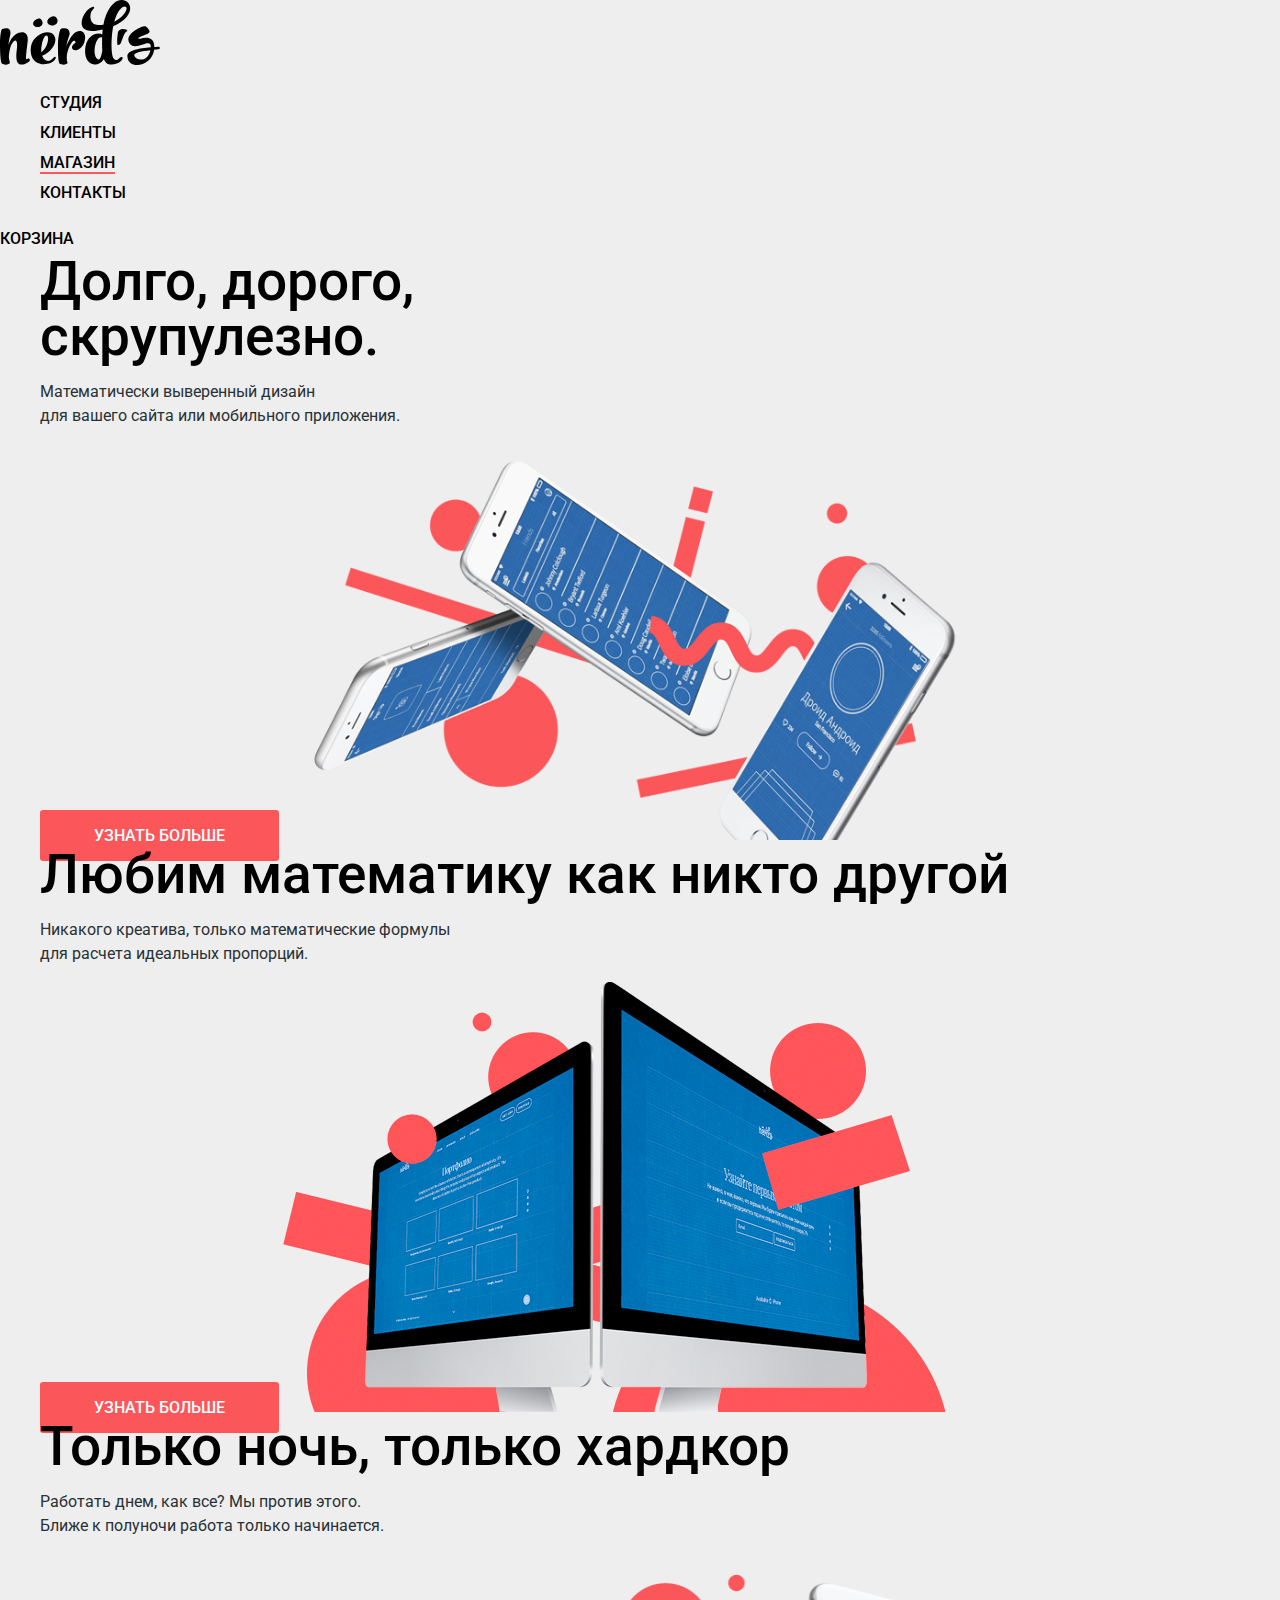
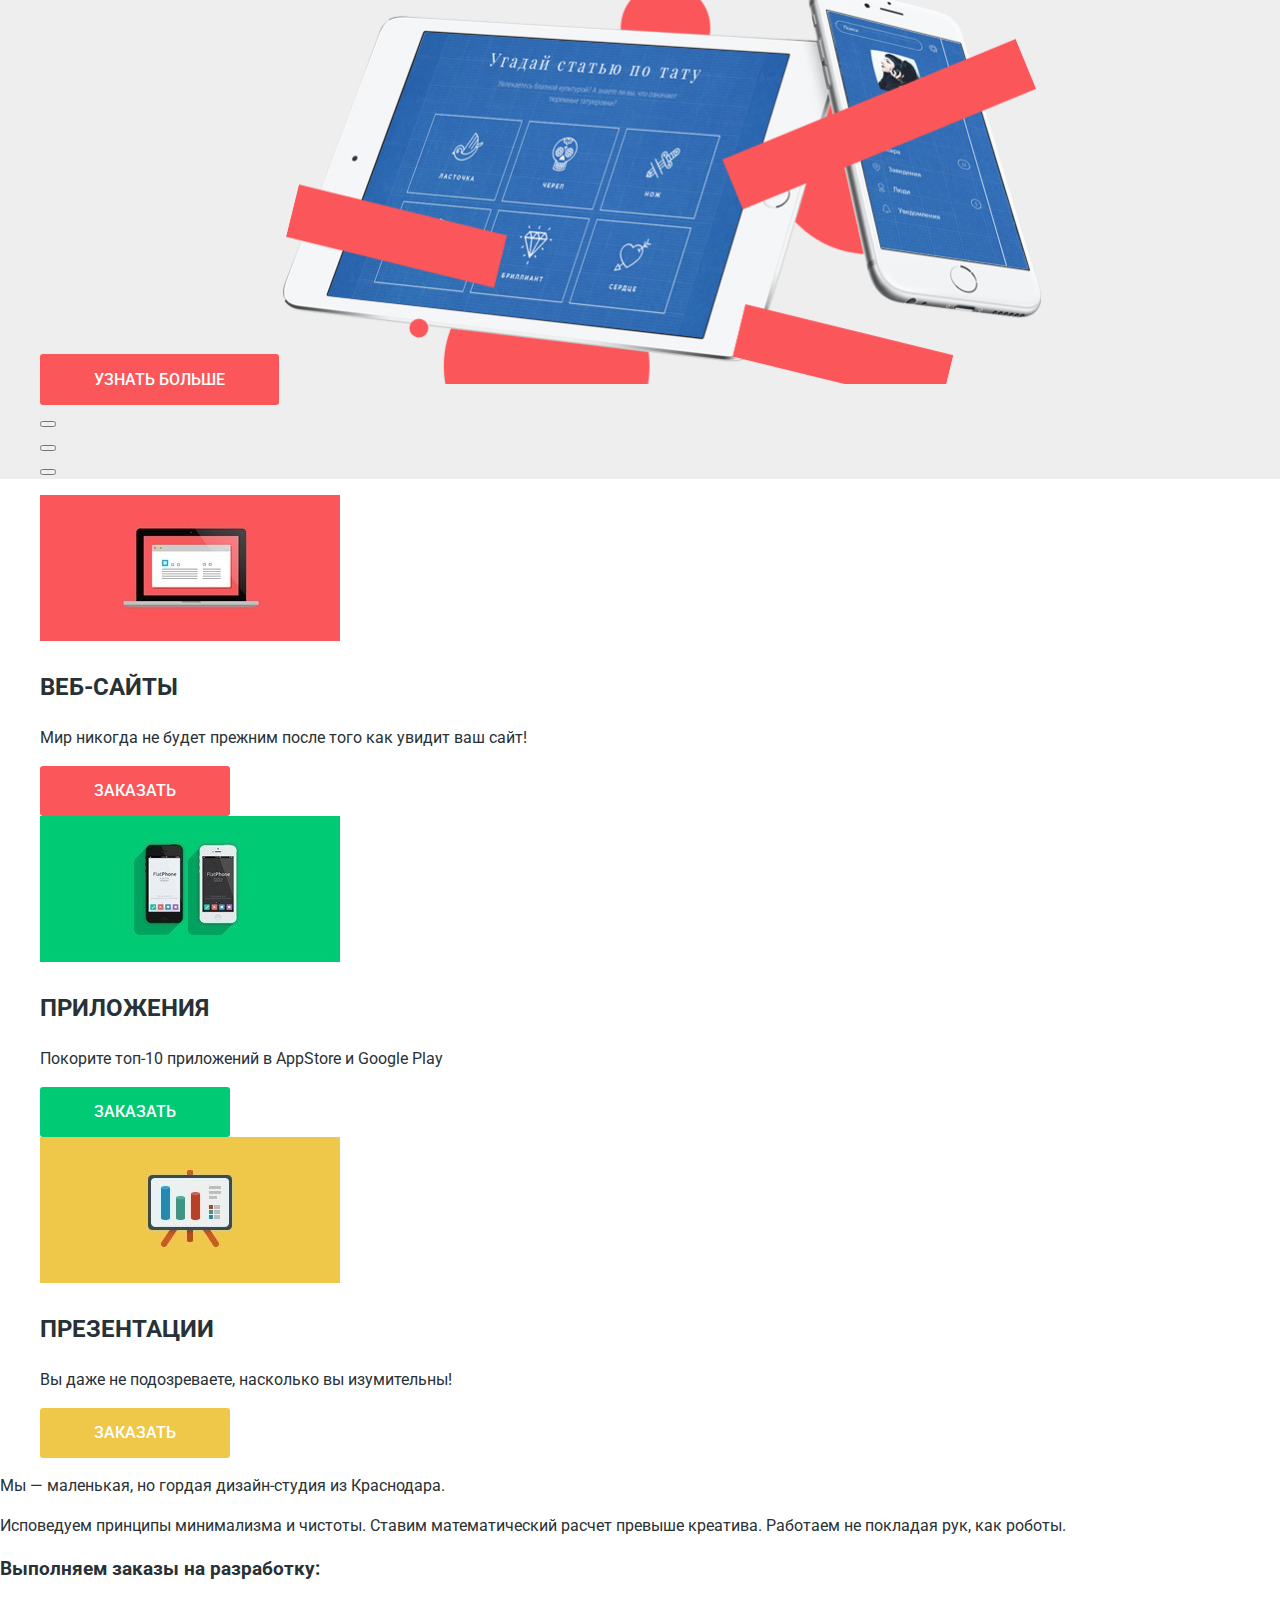
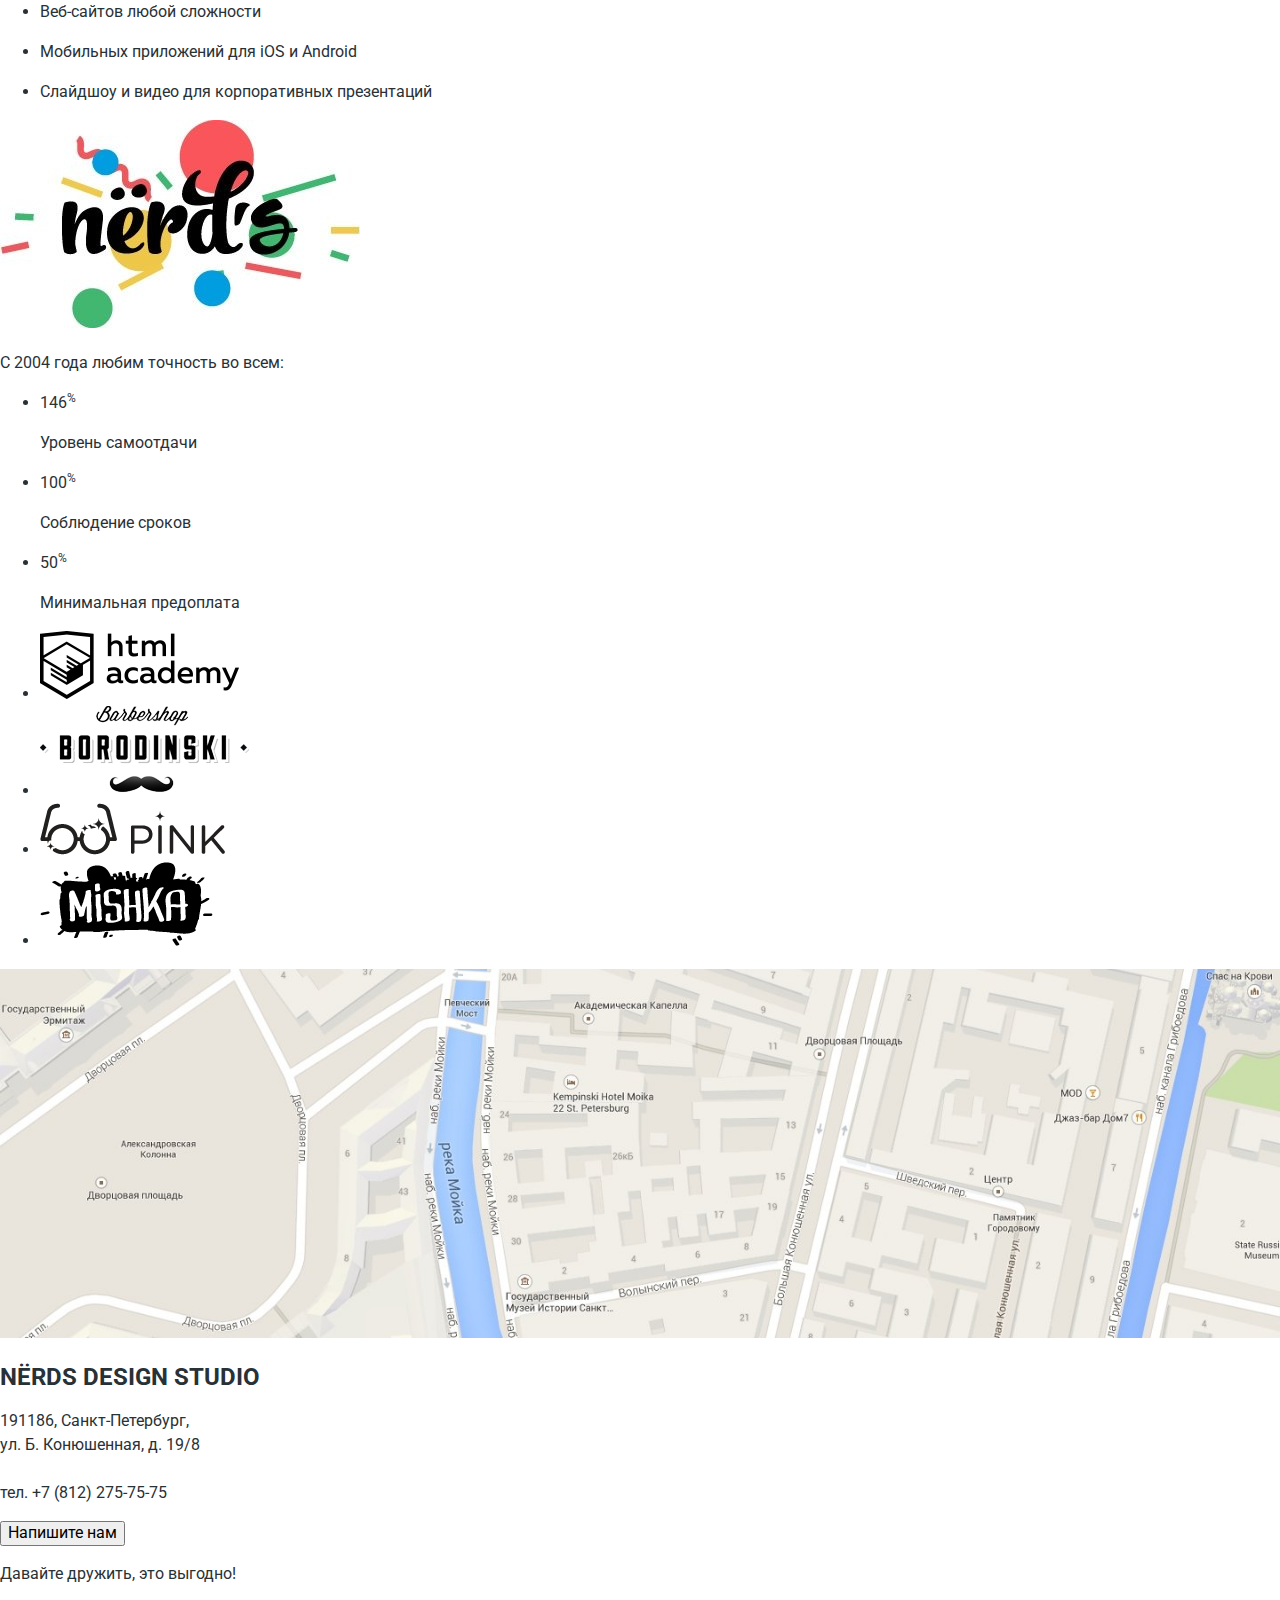
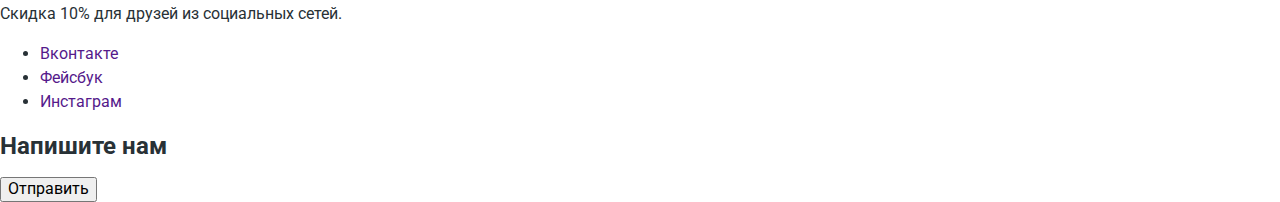
==== commit 96ebf945: "made style mark up" ====
--- a/index.html
+++ b/index.html
@@ -3,90 +3,97 @@
 
 <head>
   <meta charset="utf-8">
+  <link rel="preconnect" href="https://fonts.gstatic.com">
+  <link href="https://fonts.googleapis.com/css2?family=Roboto:wght@400;500;700&display=swap" rel="stylesheet">
+  <link rel="stylesheet" href="css/normalize.css">
+  <link rel="stylesheet" href="css/style.css">
   <title>HTML Academy: Нёрдс</title>
 </head>
 
 <body>
-  <header>
-    <nav>
-      <a>
-        <img src="/img/nerds-logo.svg" alt="Логотип компании Nerds" width="160" height="65">
+  <header class="main-header">
+    <nav class="main-nav">
+      <a class="main-nav__link main-nav__logo">
+        <img class="logo" src="/img/nerds-logo.svg" alt="Логотип компании Nerds" width="160" height="65">
       </a>
-      <ul>
-        <li><a href="blank.html">Студия</a></li>
-        <li><a href="blank.html">Клиенты</a></li>
-        <li><a href="catalog.html">Магазин</a></li>
-        <li><a href="blank.html">Контакты</a></li>
+      <ul class="main-nav__list">
+        <li class="main-nav__item"><a class="main-nav__link" href="blank.html">Студия</a></li>
+        <li class="main-nav__item"><a class="main-nav__link" href="blank.html">Клиенты</a></li>
+        <li class="main-nav__item"><a class="main-nav__link main-nav__link_active" href="catalog.html">Магазин</a></li>
+        <li class="main-nav__item"><a class="main-nav__link" href="blank.html">Контакты</a></li>
       </ul>
-      <a href="blank.html">Корзина</a>
+      <a class="main-nav__link" href="blank.html">Корзина</a>
     </nav>
   </header>
-  <main>
+  <main class="content">
     <h1 class="visually-hidden">Студия вэб разработки Nerds</h1>
-    <section>
-      <h2 class="visually-hidden">Преимущества</h2>
-      <ul>
-        <li>
-          <p>Долго, дорого, скрупулезно.</p>
-          <p>Математически выверенный дизайн <br>
-            для вашего сайта или мобильного приложения.</p>
-          <a href="blank.html">Узнать больше</a>
-          <img width="698" height="413" src="/img/nerds_index_slide1_.png_0.png" alt="Изображение мобильных телефонов">
+    <div class="slider">
+      <section class="features">
+        <h2 class="visually-hidden">Преимущества</h2>
+        <ul class="features__list">
+          <li class="features__item slider__item">
+            <p class="slider__header">Долго, дорого,<br>скрупулезно.</p>
+            <p>Математически выверенный дизайн <br>
+              для вашего сайта или мобильного приложения.</p>
+            <a class="button button_bg_red" href="blank.html">Узнать больше</a>
+            <img width="698" height="413" src="/img/nerds_index_slide1.png" alt="Изображение мобильных телефонов">
+          </li>
+          <li class="features__item slider__item">
+            <p class="slider__header">Любим математику как никто другой</p>
+            <p>Никакого креатива, только математические формулы <br>
+              для расчета идеальных пропорций.</p>
+            <a class="button button_bg_red" href="blank.html">Узнать больше</a>
+            <img src="/img/nerds_index_slide2.png" alt="Изображение мониторов">
+          </li>
+          <li class="features__item slider__item">
+            <p class="slider__header">Только ночь, только хардкор</p>
+            <p>Работать днем, как все? Мы против этого.<br>
+              Ближе к полуночи работа только начинается.</p>
+            <a class="button button_bg_red" href="blank.html">Узнать больше</a>
+            <img width="759" height="411" src="/img/nerds_index_slide3.png" alt="Приложения">
+          </li>
+        </ul>
+        <!-- пагинация для слайдера -->
+        <ul class="slider__pagination-list">
+          <li class="slider__pagination-item">
+            <button></button>
+          </li>
+          <li class="slider__pagination-item">
+            <button></button>
+          </li>
+          <li class="slider__pagination-item">
+            <button></button>
+          </li>
+        </ul>
+      </section>
+    </div>
+    <!-- /.slider -->
+    <section class="services">
+      <h2 class="visually-hidden">
+        Наши услуги
+      </h2>
+      <ul class="services__list">
+        <li class="services__item">
+          <img src="/img/illustration_1_2234.jpg" alt="Изображение веб-сайты">
+          <h3 class="services__header">Веб-сайты</h3>
+          <p>Мир никогда не будет прежним после того как увидит ваш сайт!</p>
+          <button class="button button_bg_red" type="button">Заказать</button>
         </li>
-        <li>
-          <p>Любим математику как никто другой</p>
-          <p>Никакого креатива, только математические формулы <br>
-            для расчета идеальных пропорций.</p>
-          <a href="blank.html">Узнать больше</a>
-          <img src="/img/nerds_index_slide2_.png_0.png" alt="Изображение мониторов">
+        <li> <img src="/img/illustration_2_2233.jpg" alt="Изображение Приложения">
+          <h3 class="services__header">Приложения</h3>
+          <p>Покорите топ-10 приложений в AppStore и Google Play</p>
+          <button class="button button_bg_green" type="button">Заказать</button>
         </li>
-        <li>
-          <p>Только ночь, только хардкор</p>
-          <p>Работать днем, как все? Мы против этого.<br>
-            Ближе к полуночи работа только начинается.</p>
-          <a href="blank.html">Узнать больше</a>
-          <img width="759" height="411" src="/img/nerds_index_slide3_.png_0.png" alt="Приложения">
-        </li>
-      </ul>
-      <!-- пагинация для слайдера -->
-      <ul>
-        <li>
-          <button></button>
-        </li>
-        <li>
-          <button></button>
-        </li>
-        <li>
-          <button></button>
+        <li> <img src="/img/illustration_3_2232.jpg" alt="Изображение презентации">
+          <h3 class="services__header">Презентации</h3>
+          <p>Вы даже не подозреваете, насколько вы изумительны!</p>
+          <button class="button button_bg_yellow" type="button">Заказать</button>
         </li>
       </ul>
     </section>
-    <section>
-      <h2>
-        Наши услуги
-      </h2>
-      <ul>
-        <li>
-          <img src="/img/illustration_1_2234.jpg" alt="Изображение веб-сайты">
-          <h3>Веб-сайты</h3>
-          <p>Мир никогда не будет прежним после того как увидит ваш сайт!</p>
-          <button type="button">Заказать</button>
-        </li>
-        <li> <img src="/img/illustration_2_2233.jpg" alt="Изображение Приложения">
-          <h3>Приложения</h3>
-          <p>Покорите топ-10 приложений в AppStore и Google Play</p>
-          <button type="button">Заказать</button>
-        </li>
-        <li> <img src="/img/illustration_3_2232.jpg" alt="Изображение презентации">
-          <h3>Презентации</h3>
-          <p>Вы даже не подозреваете, насколько вы изумительны!</p>
-          <button type="button">Заказать</button>
-        </li>
-      </ul>
-    </section>
-    <section>
+    <section class="about-us">
       <h2 class="visually-hidden">О компании</h2>
-      <p>Мы — маленькая, но гордая дизайн-студия из Краснодара.</p>
+      <p class="about-us__header">Мы — маленькая, но гордая дизайн-студия из Краснодара.</p>
       <p>Исповедуем принципы минимализма и чистоты. Ставим математический расчет превыше креатива. Работаем не покладая
         рук, как роботы.</p>
       <h3>Выполняем заказы на разработку:</h3>
@@ -117,34 +124,49 @@
         </li>
       </ul>
     </section>
-    <section>
-      <h2>Партнеры</h2>
-      <ul>
-        <li><a href="https://htmlacademy.ru/intensive/htmlcss"><img src="/img/logo_1.png_2227.png"
-              alt="логотип html academy" width="199" height="68"></a></li>
-        <li><a href="blank.html"><img src="/img/logo_2.png_2228.png" alt="лого барбершоп бородинский" width="209"
-              height="90"></a></li>
-        <li><a href="blank.html"><img src="/img/logo_3.png_2229.png" alt="лого pink" width="185" height="52"></a></li>
-        <li><a href="blank.html"><img src="/img/logo_4.png_2230.png" alt="лого mishka" width="173" height="84"></a></li>
+    <section class="partners">
+      <h2 class="visually-hidden">Партнеры</h2>
+      <ul class="partners__list">
+        <li class="partners__item">
+          <a class="partners__link" href="https://htmlacademy.ru/intensive/htmlcss">
+            <img src="/img/logo_1.png" alt="логотип html academy" width="199" height="68">
+          </a>
+        </li>
+        <li class="partners__item">
+          <a class="partners__link" href="blank.html">
+            <img src="/img/logo_2.png" alt="лого барбершоп бородинский" width="209" height="90">
+          </a>
+        </li>
+        <li class="partners__item">
+          <a class="partners__link" href="blank.html">
+            <img src="/img/logo_3.png" alt="лого pink" width="185" height="52">
+          </a>
+        </li>
+        <li class="partners__item">
+          <a class="partners__link" href="blank.html">
+            <img src="/img/logo_4.png" alt="лого mishka" width="173" height="84">
+          </a>
+        </li>
       </ul>
     </section>
   </main>
-  <footer>
-    <section>
+  <footer class="main-footer">
+    <section class="map">
       <h2 class="visually-hidden">Как добраться</h2>
       <img src="/img/map_1_1999.jpg" alt="Изображение карты с маркером" width="1440" height="416">
       <!-- Блок карты: интерактивная карта. Высота карты постоянная, ширина подстраивается под ширину вьюпорта, но не уже контентной ширины макета. На карте размещён маркер. Центр карты соответствует центру блока в макете. Допустимо использовать как стандартный, так и кастомный маркер. Реализация по желанию. -->
     </section>
-    <section>
+    <section class="contacts">
       <h2>NЁRDS DESIGN STUDIO</h2>
       <p>191186, Санкт-Петербург,<br>
         ул. Б. Конюшенная, д. 19/8<br>
         <br>
-        тел. +7 (812) 275-75-75</p>
+        тел. +7 (812) 275-75-75
+      </p>
       <!-- Клик по кнопке «Напишите нам» открывает модальное окно с формой обратной связи. Окно позиционируется относительно вьюпорта, а не страницы. -->
       <button type="button">Напишите нам</button>
     </section>
-    <section>
+    <section class="social-media">
       <h2 class="visually-hidden">Social Media</h2>
       <p>Давайте дружить, это выгодно!</p>
       <p>Скидка 10% для друзей из социальных сетей.</p>
@@ -155,7 +177,7 @@
       </ul>
     </section>
   </footer>
-  <section>
+  <section class="modal write-us">
     <h2>Напишите нам</h2>
     <form action="">
       <!-- Реализовать Форму -->
--- a/css/style.css
+++ b/css/style.css
@@ -0,0 +1,212 @@
+/* Variables */
+
+:root {
+  --basic-black: #000000;
+  --basic-white: #ffffff;
+  --basic-red: #FB565A;
+  --basic-green: #00CA74;
+  --basic-yellow: #EFC84A;
+  --basic-grey: #A6A6A6;
+  --basic-grey-light-0: #EEEEEE; /*header bg*/
+  --basic-grey-light-1: #E1E1E1;
+  --basic-grey-extralight: #D7DCDE; /*form border */
+  --basic-grey-dark-0: #444444; /*text color in form*/
+  --basic-grey-dark-1: #4D4D4D;
+  --basic-grey-dark-2: #666666; /* text on the card*/
+
+  --basic-text: #283136;
+
+  --accent-1-red: #E74246;
+  --accent-2-red: #D7373B;
+  --accent-1-green: #00BC6C;
+  --accent-2-green: #00AA62;
+  --accent-1-yellow: #EAB534;
+  --accent-2-yellow: #E5A722;
+  --accent-1-grey: #DFDFDF;
+  --accent-2-grey: #D5D5D5;
+
+
+  --opacity-black-10: rgba(0,0,0,0.1);
+  --opacity-black-20: rgba(0,0,0,0.2);
+  --opacity-black-30: rgba(0,0,0,0.3);
+  --opacity-black-60: rgba(0,0,0,0.6);
+  --opacity-white-30: rgba(255,255,255,0.3);
+  --opacity-grey-dark-50: rgba(68,68,68,0.5); /*text color in form*/
+  --opacity-red-10: rgba(251,86,90,0.1);
+  --opacity-red-30: rgba(251,86,90,0.3);
+  --opacity-grey-dark-1-12: rgba(77,77,77,0.12);
+  --opacity-grey-dark-1-40: rgba(77,77,77,0.4);
+  --opacity-basic-dark-0-30: rgba(40,49,54,0.3);
+}
+
+/* Global */
+
+body {
+  min-width: 1200px;
+  margin: 0;
+  padding: 0;
+  font-family: 'Roboto', sans-serif;
+  font-size: 16px;
+  font-style: normal;
+  line-height: 24px;
+  font-weight: 400;
+  color: var(--basic-text);
+}
+
+a {
+  text-decoration: none;
+}
+
+img {
+  max-width: 100%;
+  height: auto;
+}
+
+.visually-hidden:not(:focus):not(:active) {
+  position: absolute;
+
+  width: 1px;
+  height: 1px;
+  margin: -1px;
+  border: 0;
+  padding: 0;
+
+  white-space: nowrap;
+
+  clip-path: inset(100%);
+  clip: rect(0 0 0 0);
+  overflow: hidden;
+}
+/* --------------------------------------- */
+/* Button */
+.button {
+  font-weight: 500;
+  line-height: 18px;
+  text-align: center;
+  vertical-align: middle;
+  text-transform: uppercase;
+
+  color: var(--basic-white);
+
+  padding: 16px 54px;
+
+  border-width: 0;
+  border-radius: 3px;
+}
+/* ------------------ */
+.button_bg_red {
+  background-color: var(--basic-red);
+}
+.button_bg_red:hover,
+.button_bg_red:focus {
+  background-color: var(--accent-1-red);
+}
+.button_bg_red:active {
+  background-color: var(--accent-2-red);
+  color: var(--opacity-white-30);
+  box-shadow: inset 0px 3px 0px rgba(0, 1, 1, 0.1);
+}
+/* ------------------ */
+.button_bg_green {
+  background-color: var(--basic-green);
+}
+.button_bg_green:hover,
+.button_bg_green:focus {
+  background-color: var(--accent-1-green);
+}
+.button_bg_green:active {
+  background-color: var(--accent-2-green);
+  color: var(--opacity-white-30);
+  box-shadow: inset 0px 3px 0px rgba(0, 1, 1, 0.1);
+}
+/* ------------------- */
+.button_bg_yellow {
+  background-color: var(--basic-yellow);
+}
+.button_bg_yellow:hover,
+.button_bg_yellow:focus {
+  background-color: var(--accent-1-yellow);
+}
+.button_bg_yellow:active {
+  background-color: var(--accent-2-yellow);
+  color: var(--opacity-white-30);
+  box-shadow: inset 0px 3px 0px rgba(0, 1, 1, 0.1);
+}
+/* --------------------------------------- */
+/* Main Header */
+.main-header {
+  background-color: var(--basic-grey-light-0);
+}
+
+/* Main Navigation */
+
+.main-nav {
+  background-color: transparent;
+  color: var(--basic-black);
+}
+
+.main-nav__list {
+  list-style: none;
+}
+
+.main-nav__link:not(.main-nav__logo) {
+  font-weight: 500;
+  text-transform: uppercase;
+  line-height: 30px;
+}
+.main-nav__link:link {
+  color: var(--basic-black);
+}
+.main-nav__link:visited {
+  color:var(--basic-black);
+}
+.main-nav__link:hover,
+.main-nav__link:focus {
+  color: var(--basic-red);
+}
+.main-nav__link:active {
+  color: var(--opacity-black-30);
+}
+.main-nav__link_active {
+  border-bottom: 2px solid var(--basic-red);
+}
+
+/* Features section */
+
+.features__list {
+  list-style: none;
+  margin: 0;
+}
+
+/* Slider */
+
+.slider {
+  background-color: var(--basic-grey-light-0);
+}
+.slider__header {
+  font-size: 55px;
+  font-weight: 500;
+  line-height: 55px;
+  color: var(--basic-black);
+  text-align: left;
+
+  margin: 0;
+}
+.slider__pagination-list {
+  list-style: none;
+}
+
+/* Services Section */
+
+.services__list {
+  list-style: none;
+}
+.services__item {
+  text-align: left;
+}
+.services__header {
+  font-size: 24px;
+  line-height: 30px;
+  font-weight: 700;
+  text-transform: uppercase;
+}
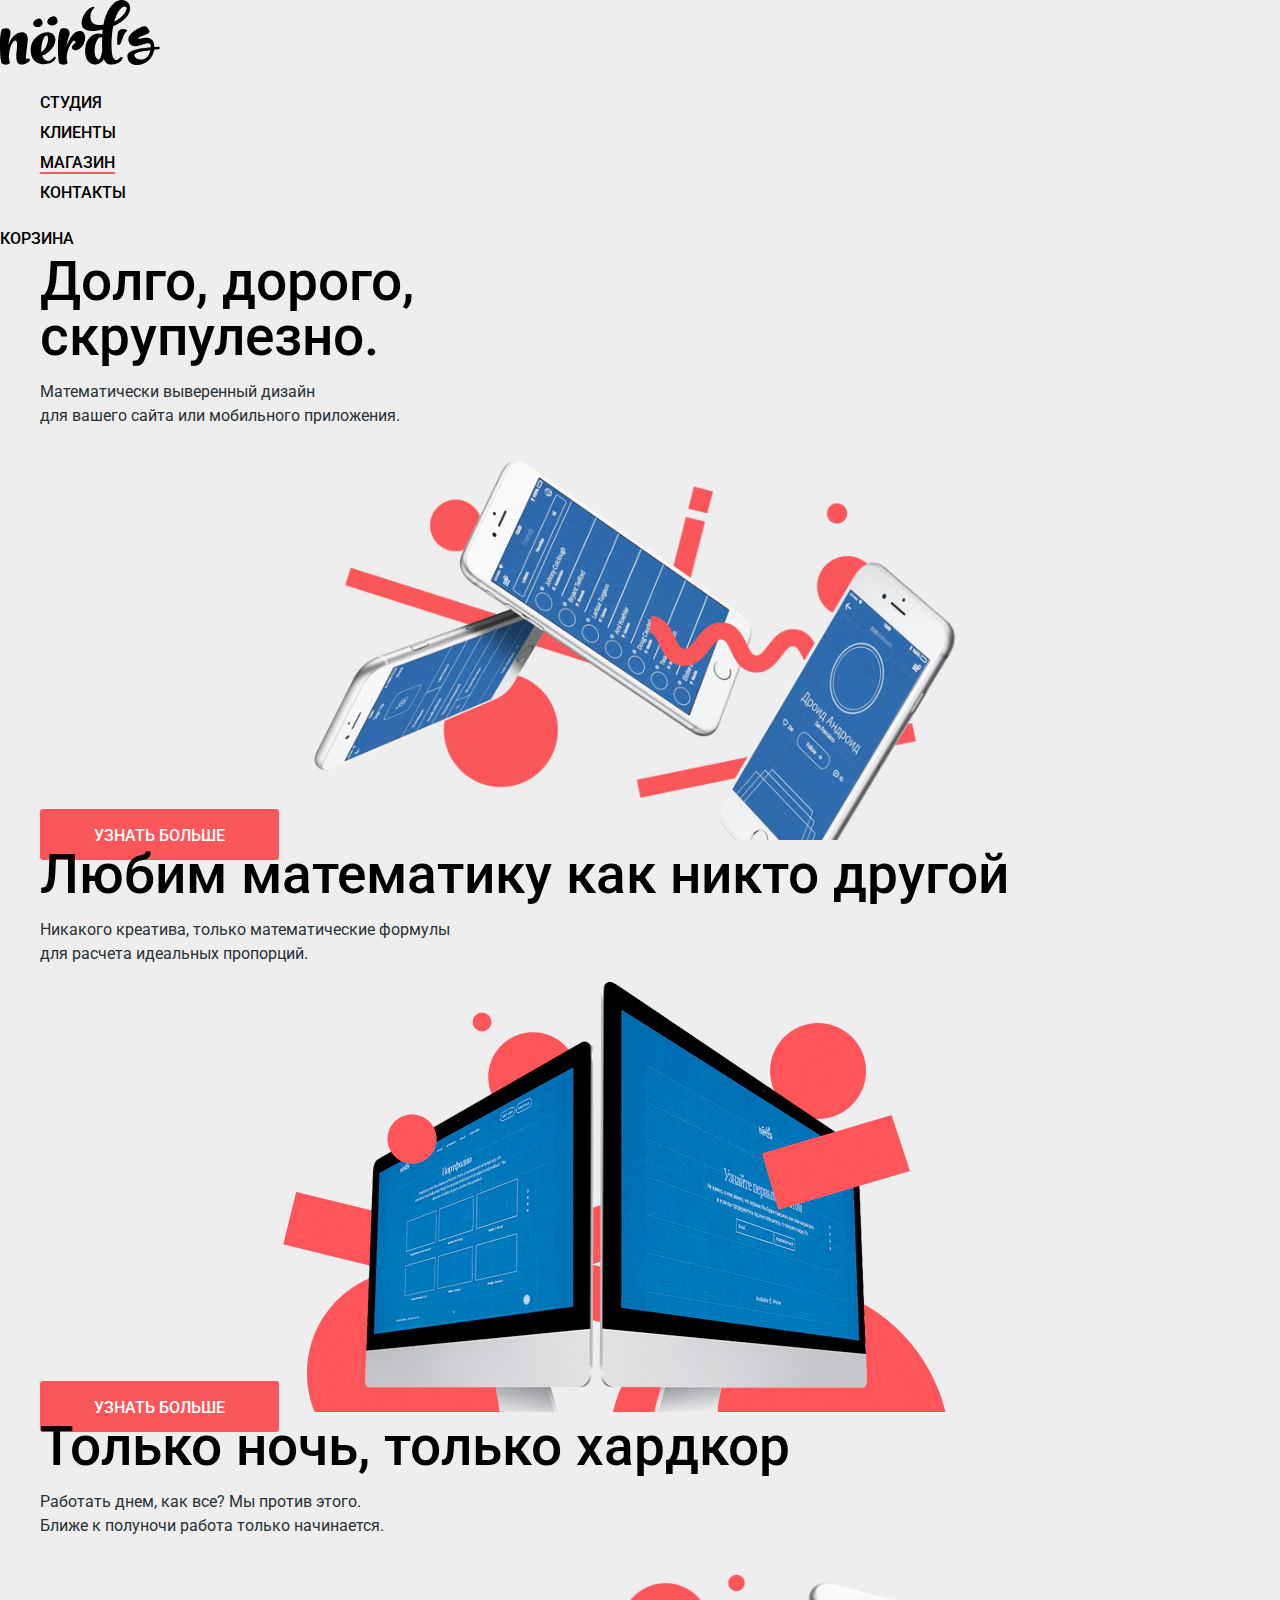
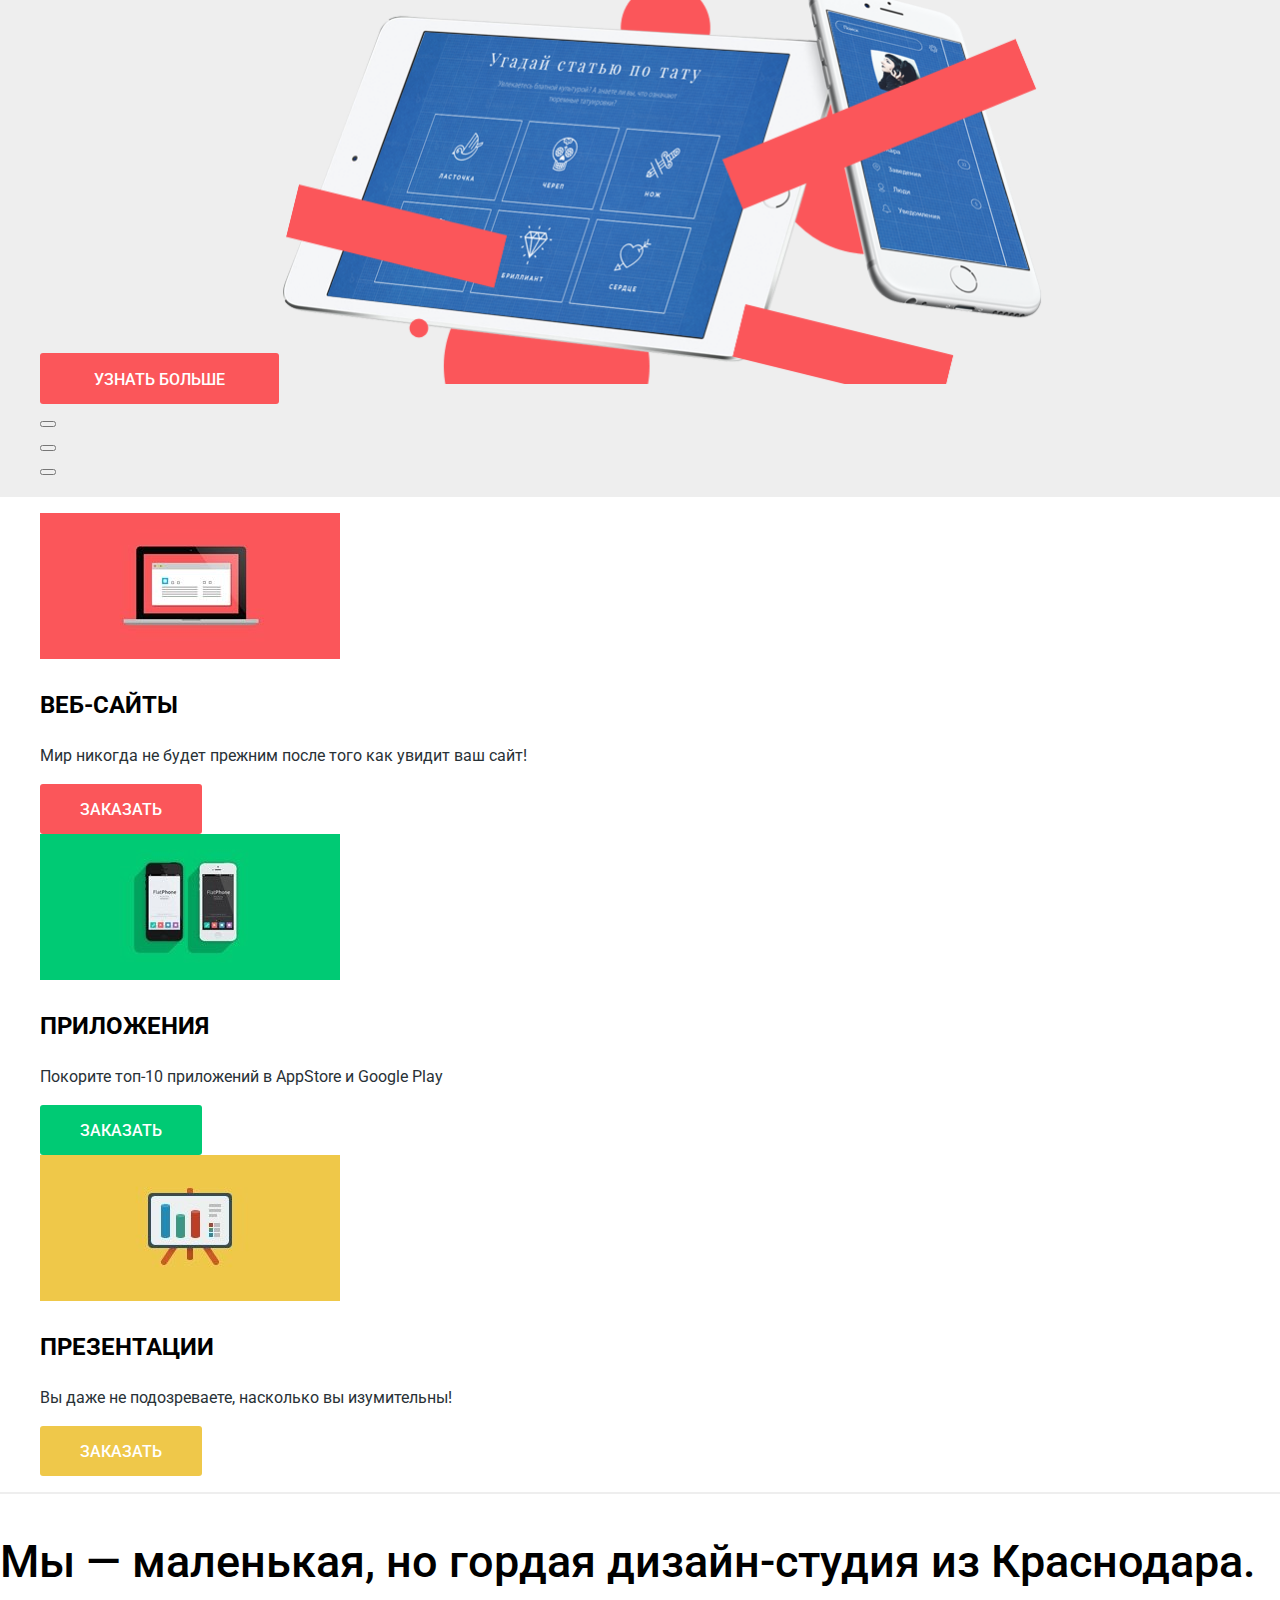
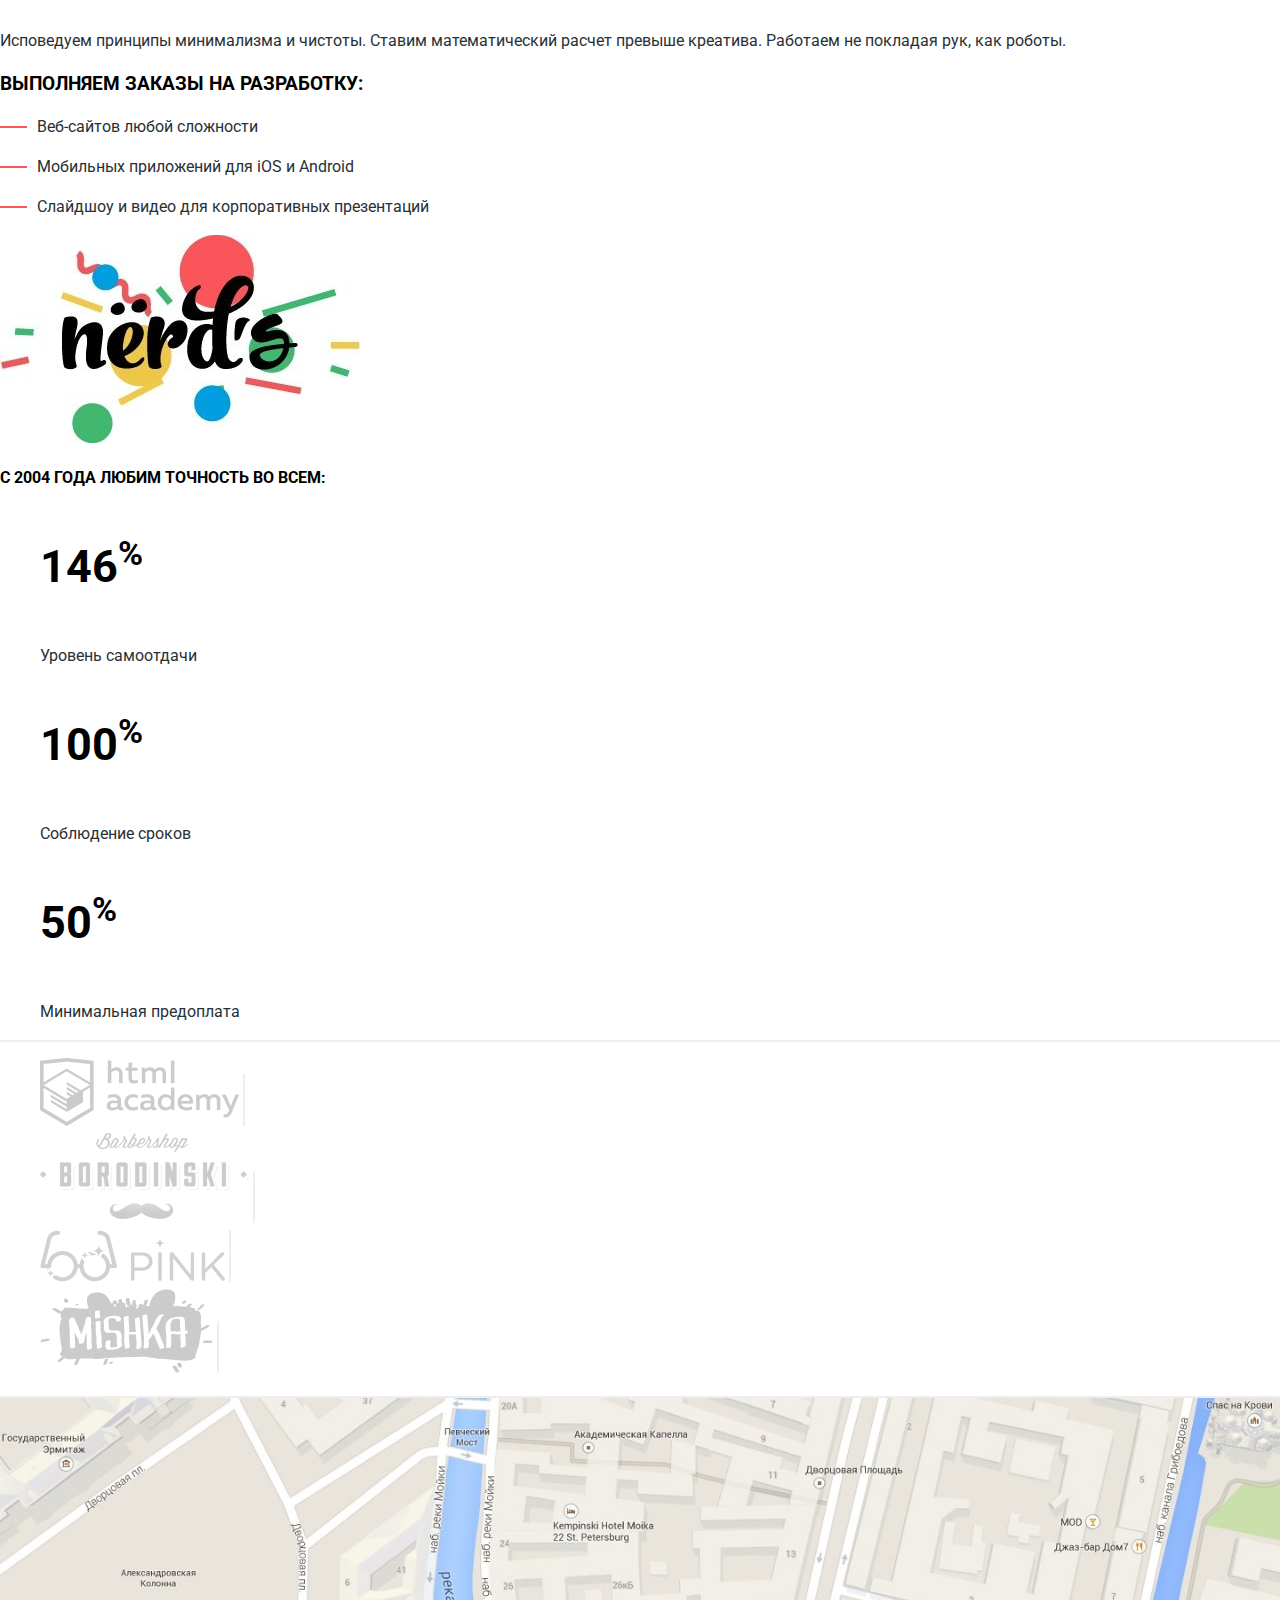
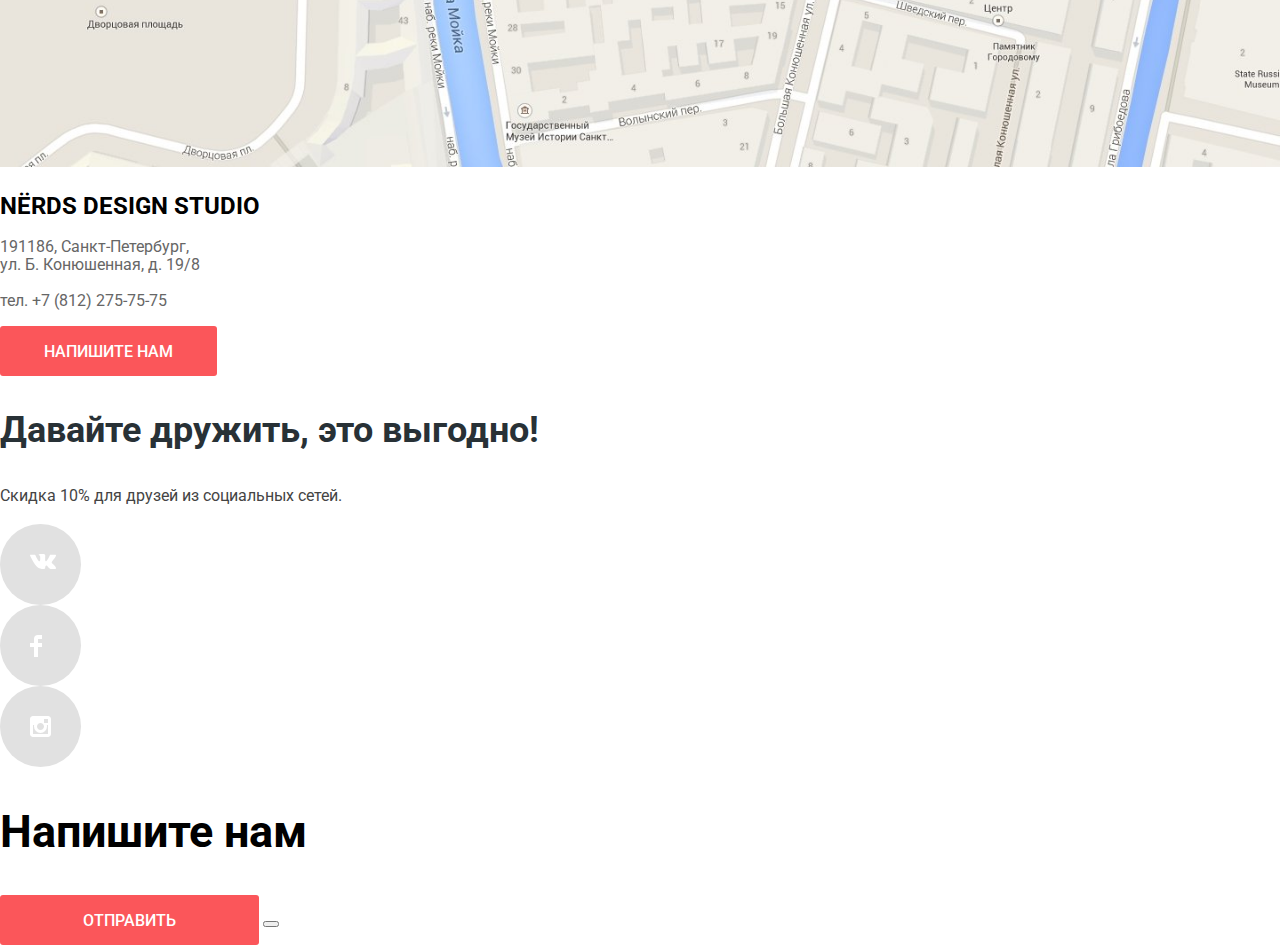
==== commit e82aea92: "main layout" ====
--- a/index.html
+++ b/index.html
@@ -25,7 +25,7 @@
       <a class="main-nav__link" href="blank.html">Корзина</a>
     </nav>
   </header>
-  <main class="content">
+  <main class="container">
     <h1 class="visually-hidden">Студия вэб разработки Nerds</h1>
     <div class="slider">
       <section class="features">
@@ -35,21 +35,21 @@
             <p class="slider__header">Долго, дорого,<br>скрупулезно.</p>
             <p>Математически выверенный дизайн <br>
               для вашего сайта или мобильного приложения.</p>
-            <a class="button button_bg_red" href="blank.html">Узнать больше</a>
+            <a class="button button_size_large button_bg_red" href="blank.html">Узнать больше</a>
             <img width="698" height="413" src="/img/nerds_index_slide1.png" alt="Изображение мобильных телефонов">
           </li>
           <li class="features__item slider__item">
             <p class="slider__header">Любим математику как никто другой</p>
             <p>Никакого креатива, только математические формулы <br>
               для расчета идеальных пропорций.</p>
-            <a class="button button_bg_red" href="blank.html">Узнать больше</a>
+            <a class="button button_size_large button_bg_red" href="blank.html">Узнать больше</a>
             <img src="/img/nerds_index_slide2.png" alt="Изображение мониторов">
           </li>
           <li class="features__item slider__item">
             <p class="slider__header">Только ночь, только хардкор</p>
             <p>Работать днем, как все? Мы против этого.<br>
               Ближе к полуночи работа только начинается.</p>
-            <a class="button button_bg_red" href="blank.html">Узнать больше</a>
+            <a class="button button_size_large button_bg_red" href="blank.html">Узнать больше</a>
             <img width="759" height="411" src="/img/nerds_index_slide3.png" alt="Приложения">
           </li>
         </ul>
@@ -75,76 +75,87 @@
       <ul class="services__list">
         <li class="services__item">
           <img src="/img/illustration_1_2234.jpg" alt="Изображение веб-сайты">
-          <h3 class="services__header">Веб-сайты</h3>
+          <h3 class="header services__subtitle">Веб-сайты</h3>
           <p>Мир никогда не будет прежним после того как увидит ваш сайт!</p>
-          <button class="button button_bg_red" type="button">Заказать</button>
-        </li>
-        <li> <img src="/img/illustration_2_2233.jpg" alt="Изображение Приложения">
-          <h3 class="services__header">Приложения</h3>
+          <button class="button button_size_small button_bg_red" type="button">Заказать</button>
+        </li>
+        <li class="services__item"> <img src="/img/illustration_2_2233.jpg" alt="Изображение Приложения">
+          <h3 class="header services__subtitle">Приложения</h3>
           <p>Покорите топ-10 приложений в AppStore и Google Play</p>
-          <button class="button button_bg_green" type="button">Заказать</button>
-        </li>
-        <li> <img src="/img/illustration_3_2232.jpg" alt="Изображение презентации">
-          <h3 class="services__header">Презентации</h3>
+          <button class="button button_size_small button_bg_green" type="button">Заказать</button>
+        </li>
+        <li class="services__item"> <img src="/img/illustration_3_2232.jpg" alt="Изображение презентации">
+          <h3 class="header services__subtitle">Презентации</h3>
           <p>Вы даже не подозреваете, насколько вы изумительны!</p>
-          <button class="button button_bg_yellow" type="button">Заказать</button>
-        </li>
-      </ul>
-    </section>
+          <button class="button button_size_small button_bg_yellow" type="button">Заказать</button>
+        </li>
+      </ul>
+    </section>
+
     <section class="about-us">
       <h2 class="visually-hidden">О компании</h2>
-      <p class="about-us__header">Мы — маленькая, но гордая дизайн-студия из Краснодара.</p>
-      <p>Исповедуем принципы минимализма и чистоты. Ставим математический расчет превыше креатива. Работаем не покладая
-        рук, как роботы.</p>
-      <h3>Выполняем заказы на разработку:</h3>
-      <ul>
-        <li>
-          <p>Веб-сайтов любой сложности</p>
-        </li>
-        <li>
-          <p>Мобильных приложений для iOS и Android</p>
-        </li>
-        <li>Слайдшоу и видео для корпоративных презентаций</li>
-      </ul>
-      <h3 class="visually-hidden">Наши Цифры</h3>
-      <img src="/img/nerds_illustration_2231.jpg" alt="Логотип на фоне" width="360" height="208">
-      <p>С 2004 года любим точность во всем:</p>
-      <ul>
-        <li>
-          <p>146<sup>%</sup></p>
-          <p>Уровень самоотдачи</p>
-        </li>
-        <li>
-          <p>100<sup>%</sup></p>
-          <p>Соблюдение сроков</p>
-        </li>
-        <li>
-          <p>50<sup>%</sup></p>
-          <p>Минимальная предоплата</p>
-        </li>
-      </ul>
-    </section>
+      <div class="about-us__words-column">
+        <h3 class="visually-hidden">Компания Nerds - это</h3>
+        <p class="about-us__lead">Мы — маленькая, но гордая дизайн-студия из Краснодара.</p>
+        <p>Исповедуем принципы минимализма и чистоты. Ставим математический расчет превыше креатива. Работаем не
+          покладая
+          рук, как роботы.</p>
+        <h3 class="header about-us__subtitle">Выполняем заказы на разработку:</h3>
+        <ul class="about-us__list-words">
+          <li class="about-us__list-words-item">
+            <p>Веб-сайтов любой сложности</p>
+          </li>
+          <li class="about-us__list-words-item">
+            <p>Мобильных приложений для iOS и Android</p>
+          </li>
+          <li class="about-us__list-words-item">
+            <p>Слайдшоу и видео для корпоративных презентаций</p>
+          </li>
+          </ul>
+      </div>
+
+      <div class="about-us__numbers-column">
+        <h3 class="visually-hidden">Наши Цифры</h3>
+        <img src="/img/nerds_illustration_2231.jpg" alt="Логотип на фоне" width="360" height="208">
+        <p class="about-us__subtitle about-us__subtitle_color_black">С 2004 года любим точность во всем:</p>
+        <ul class="about-us__list-numbers">
+          <li class="about-us__list-numbers-item">
+            <p class="about-us__lead about-us__lead_number">146<sup>%</sup></p>
+            <p>Уровень самоотдачи</p>
+          </li>
+          <li class="about-us__list-numbers-item">
+            <p class="about-us__lead about-us__lead_number">100<sup>%</sup></p>
+            <p>Соблюдение сроков</p>
+          </li>
+          <li class="about-us__list-numbers-item">
+            <p class="about-us__lead about-us__lead_number">50<sup>%</sup></p>
+            <p>Минимальная предоплата</p>
+          </li>
+          </ul>
+      </div>
+    </section>
+
     <section class="partners">
       <h2 class="visually-hidden">Партнеры</h2>
       <ul class="partners__list">
         <li class="partners__item">
           <a class="partners__link" href="https://htmlacademy.ru/intensive/htmlcss">
-            <img src="/img/logo_1.png" alt="логотип html academy" width="199" height="68">
+            <img class="partners__img" src="/img/logo_1.png" alt="логотип html academy" width="199" height="68">
           </a>
         </li>
         <li class="partners__item">
           <a class="partners__link" href="blank.html">
-            <img src="/img/logo_2.png" alt="лого барбершоп бородинский" width="209" height="90">
+            <img class="partners__img" src="/img/logo_2.png" alt="лого барбершоп бородинский" width="209" height="90">
           </a>
         </li>
         <li class="partners__item">
           <a class="partners__link" href="blank.html">
-            <img src="/img/logo_3.png" alt="лого pink" width="185" height="52">
+            <img class="partners__img" src="/img/logo_3.png" alt="лого pink" width="185" height="52">
           </a>
         </li>
         <li class="partners__item">
           <a class="partners__link" href="blank.html">
-            <img src="/img/logo_4.png" alt="лого mishka" width="173" height="84">
+            <img class="partners__img" src="/img/logo_4.png" alt="лого mishka" width="173" height="84">
           </a>
         </li>
       </ul>
@@ -157,32 +168,46 @@
       <!-- Блок карты: интерактивная карта. Высота карты постоянная, ширина подстраивается под ширину вьюпорта, но не уже контентной ширины макета. На карте размещён маркер. Центр карты соответствует центру блока в макете. Допустимо использовать как стандартный, так и кастомный маркер. Реализация по желанию. -->
     </section>
     <section class="contacts">
-      <h2>NЁRDS DESIGN STUDIO</h2>
-      <p>191186, Санкт-Петербург,<br>
+      <h2 class="header contacts__header">NЁRDS DESIGN STUDIO</h2>
+      <p class="contacts__text">191186, Санкт-Петербург,<br>
         ул. Б. Конюшенная, д. 19/8<br>
         <br>
         тел. +7 (812) 275-75-75
       </p>
       <!-- Клик по кнопке «Напишите нам» открывает модальное окно с формой обратной связи. Окно позиционируется относительно вьюпорта, а не страницы. -->
-      <button type="button">Напишите нам</button>
+      <button class="button button_size_medium button_bg_red" type="button">Напишите нам</button>
     </section>
     <section class="social-media">
       <h2 class="visually-hidden">Social Media</h2>
-      <p>Давайте дружить, это выгодно!</p>
-      <p>Скидка 10% для друзей из социальных сетей.</p>
-      <ul>
-        <li><a href="">Вконтакте</a></li>
-        <li><a href="">Фейсбук</a></li>
-        <li><a href="">Инстаграм</a></li>
+      <p class="social-media__lead">Давайте дружить, это выгодно!</p>
+      <p class="social-media__text">Скидка 10% для друзей из социальных сетей.</p>
+      <ul class="social-media__list">
+        <li class="social-media__item">
+          <a class="social-media__link" href="">
+            <img class="social-media__img" src="img/vk-icon.svg" width="26" height="15" alt="лого значек Вконтакте">
+          </a>
+        </li>
+        <li class="social-media__item">
+          <a class="social-media__link" href="">
+            <img class="social-media__img" src="img/fb-icon.svg" width="12" height="22" alt="cоциальный занчок Фейсбук">
+          </a>
+        </li>
+        <li class="social-media__item">
+          <a class="social-media__link" href="">
+            <img class="social-media__img" src="img/insta-icon.svg" width="21" height="21" alt="cоциальный занчок Инстаграм">
+          </a>
+        </li>
       </ul>
     </section>
   </footer>
+  <!-- Modal -->
   <section class="modal write-us">
-    <h2>Напишите нам</h2>
+    <h2 class="header modal__header">Напишите нам</h2>
     <form action="">
       <!-- Реализовать Форму -->
     </form>
-    <button type="button">Отправить</button>
+    <button class="button button_size_extraLarge button_bg_red" type="button">Отправить</button>
+    <button class="modal-cloze-button" type="button"></button>
   </section>
 </body>
 
--- a/css/style.css
+++ b/css/style.css
@@ -88,11 +88,35 @@
 
   color: var(--basic-white);
 
-  padding: 16px 54px;
+  padding-top: 17px;
+  padding-bottom: 15px;
 
   border-width: 0;
   border-radius: 3px;
 }
+
+/* button width  */
+
+.button_size_large {
+  padding-left: 54px;
+  padding-right: 54px;
+}
+
+.button_size_small {
+  padding-left: 40px;
+  padding-right: 40px;
+}
+
+.button_size_medium {
+  padding-left: 44px;
+  padding-right: 44px;
+}
+
+.button_size_extraLarge {
+  padding-left: 83px;
+  padding-right: 83px;
+}
+
 /* ------------------ */
 .button_bg_red {
   background-color: var(--basic-red);
@@ -133,6 +157,14 @@
   box-shadow: inset 0px 3px 0px rgba(0, 1, 1, 0.1);
 }
 /* --------------------------------------- */
+/* Headers */
+.header {
+  color: var(--basic-black);
+  font-weight: 700;
+  text-transform: uppercase;
+  text-align: left;
+}
+
 /* Main Header */
 .main-header {
   background-color: var(--basic-grey-light-0);
@@ -171,6 +203,10 @@
   border-bottom: 2px solid var(--basic-red);
 }
 
+/*--------------*/
+main section {
+  border-bottom: 2px solid var(--basic-grey-light-0);
+}
 /* Features section */
 
 .features__list {
@@ -197,16 +233,176 @@
 }
 
 /* Services Section */
-
+.services {}
 .services__list {
   list-style: none;
 }
 .services__item {
   text-align: left;
 }
-.services__header {
+
+.services__subtitle {
   font-size: 24px;
   line-height: 30px;
   font-weight: 700;
   text-transform: uppercase;
 }
+
+/* About-us */
+
+.about-us__lead {
+  font-size: 45px;
+  line-height: 45px;
+  font-weight: 500;
+  color: var(--basic-black);
+}
+
+.about-us__lead_number {
+  line-height: 64px;
+  font-weight: 700;
+}
+
+.about-us__subtitle {
+  font-weight: 700;
+  text-transform: uppercase;
+}
+
+.about-us__subtitle_color_black {
+  color: var(--basic-black);
+}
+
+.about-us__list-words {
+  list-style: none;
+  padding: 0;
+  margin: 0;
+}
+
+.about-us__list-words-item {
+  position: relative;
+}
+
+.about-us__list-words-item::before {
+  content: "";
+  width: 25px;
+  position: absolute;
+  top: 48%;
+  border: 1px solid var(--basic-red);
+}
+
+.about-us__list-words-item p {
+  margin-left: 37px;
+}
+
+.about-us__list-numbers {
+  list-style: none;
+}
+
+/* Partners */
+
+.partners {}
+
+.partners__list {
+  list-style: none;
+}
+
+.partners__item::after {
+  content: "";
+  display: inline-block;
+  height: 52px;
+  border-right: 2px solid var(--basic-grey-light-0);
+}
+
+.partners__link:link {
+  opacity: 0.2;
+}
+
+.partners__link:hover {
+  opacity: 1;
+}
+
+.partners__link:active {
+  opacity: 0.1;
+}
+
+
+.partners__img {}
+
+/* Footer */
+
+.main-footer {}
+
+.map {}
+
+/* Section Contacts */
+.contacts {}
+
+.contacts__header {}
+
+.contacts__text {
+  line-height: 18px;
+  color: var(--basic-grey-dark-2);
+}
+
+/* Section Social Media */
+.social-media {}
+
+.social-media__lead {
+  font-size: 36px;
+  font-weight: 700;
+  line-height: 36px;
+
+}
+
+.social-media__text {
+  color: var(--basic-grey-dark-0);
+}
+
+.social-media__list {
+  padding: 0;
+}
+
+.social-media__item {
+  list-style-type: none;
+}
+
+.social-media__link {
+  display: block;
+  position: relative;
+  width: 81px;
+  height: 81px;
+  border-radius: 50%;
+}
+
+.social-media__link:link {
+  background-color: var(--basic-grey-light-1);
+}
+
+.social-media__link:hover {
+  background-color: var(--accent-1-red);
+}
+
+.social-media__link:active {
+  background-color: var(--accent-2-red);
+}
+
+.social-media__img {
+  position: absolute;
+  top: 30px;
+  left: 30px;
+}
+
+.social-media__img:active {
+  opacity: 0.3;
+}
+
+/* Modal */
+.modal {}
+
+.modal__header {
+  font-size: 45px;
+  line-height: 53px;
+  text-transform: none;
+
+}
+
+.write-us {}
